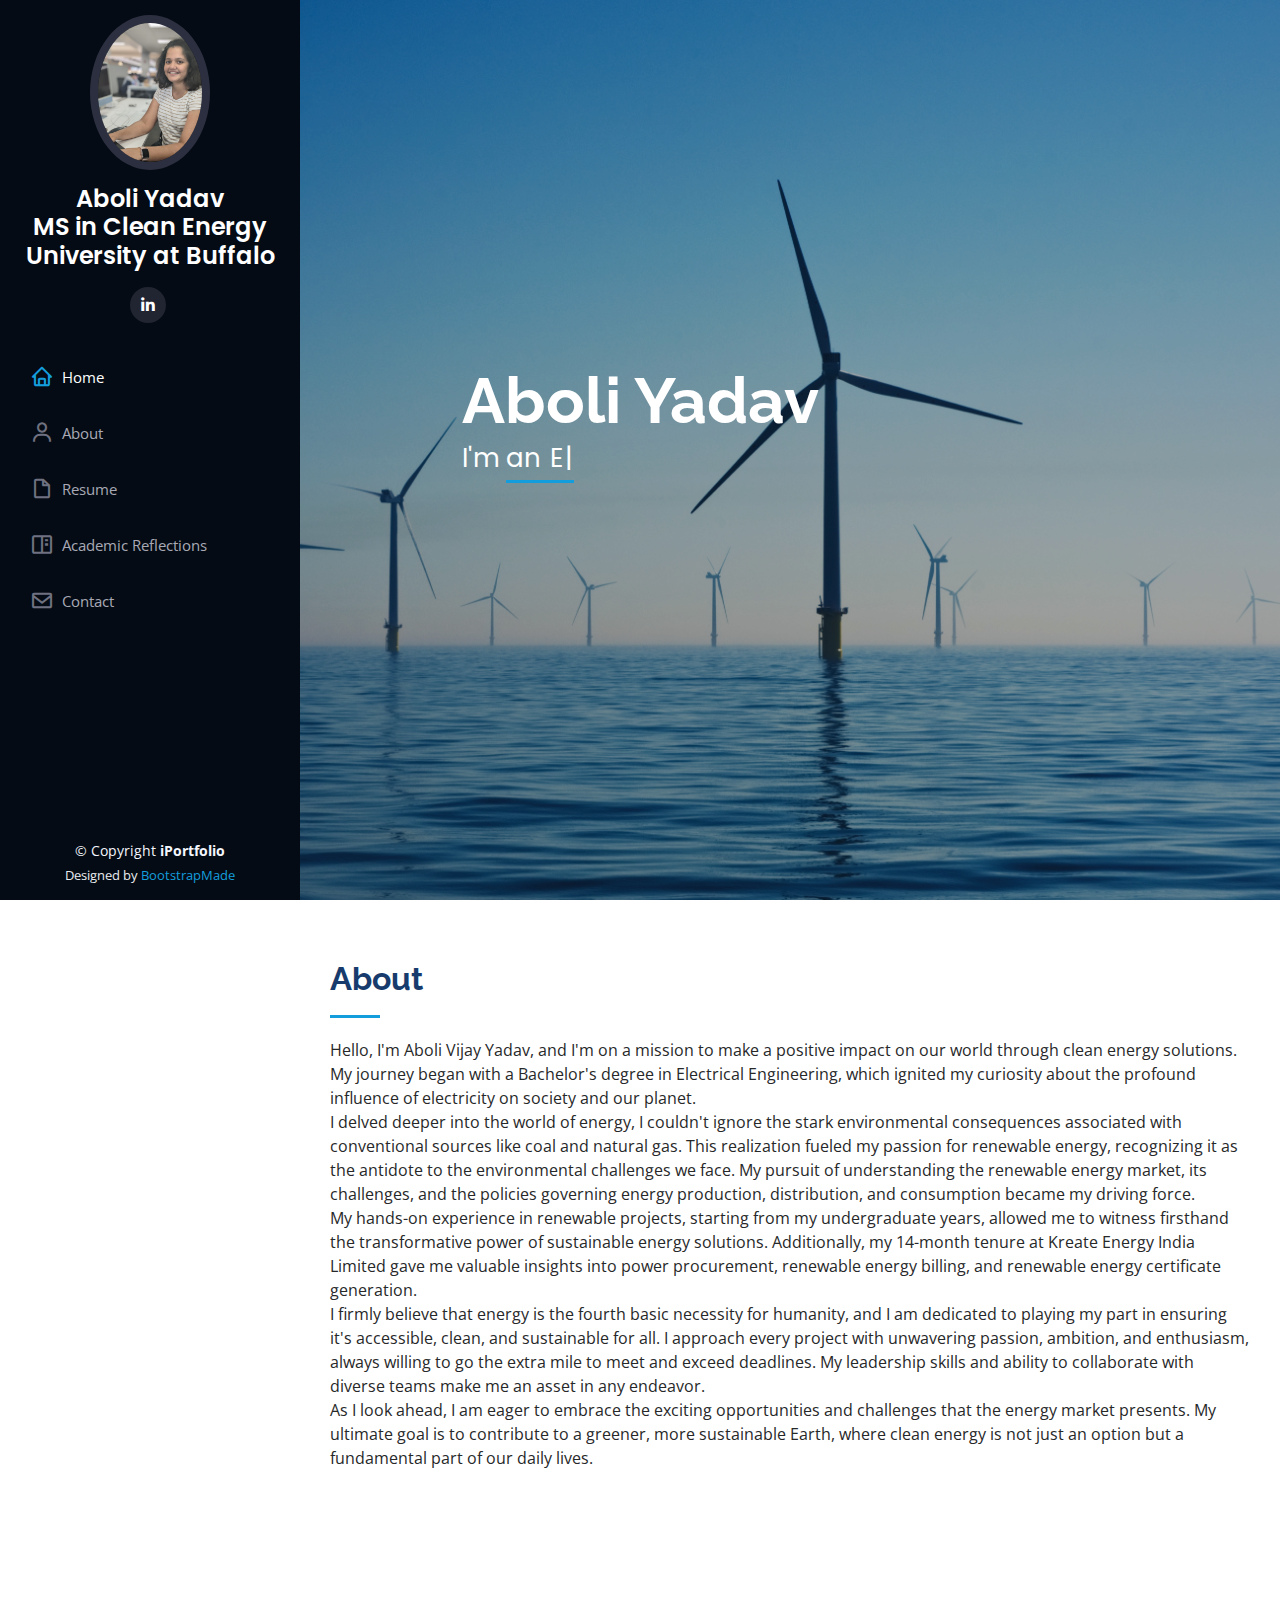
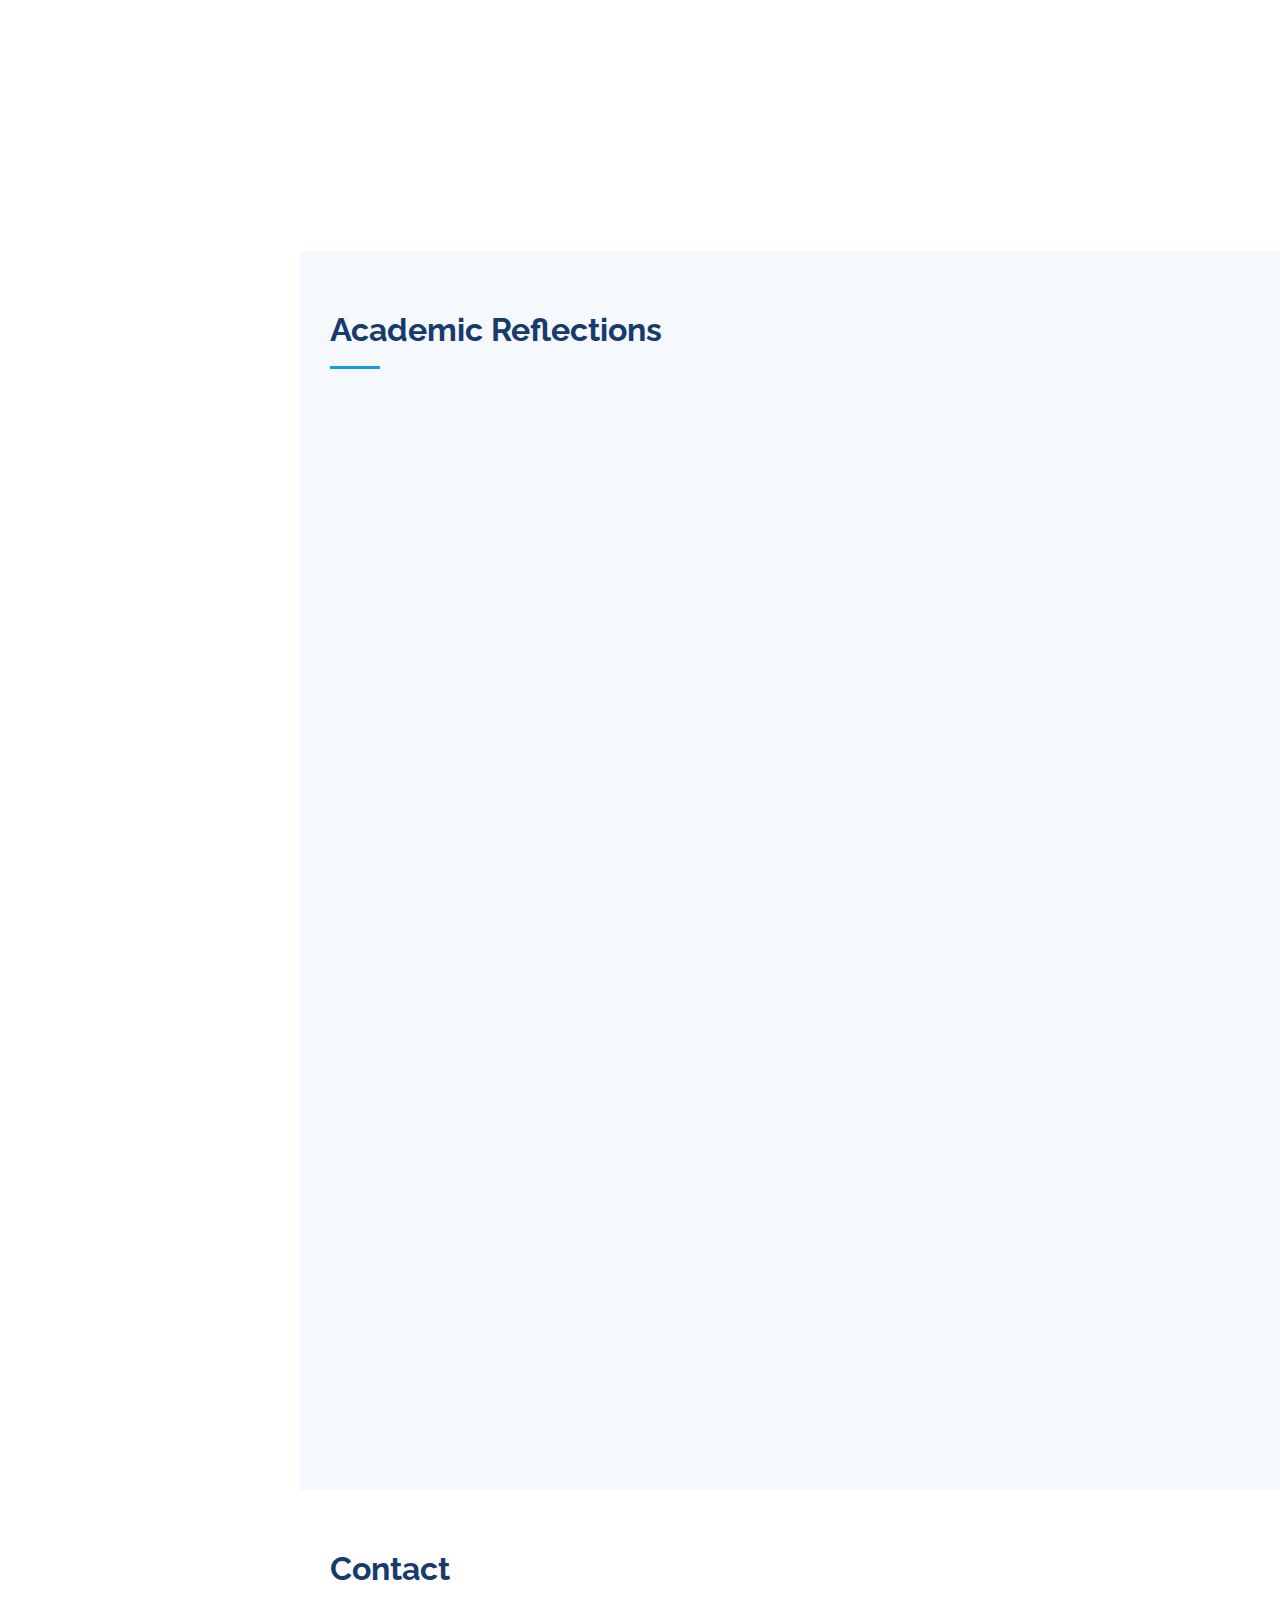
==== index.html @ 2132aa12 "Update index.html" ====
<!DOCTYPE html>
<html lang="en">

<head>
  <meta charset="utf-8">
  <meta content="width=device-width, initial-scale=1.0" name="viewport">

  <title>Aboli Yadav</title>
  <meta content="" name="description">
  <meta content="" name="keywords">

  <!-- Favicons -->
  <link href="assets/img/favicon.png" rel="icon">
  <link href="assets/img/apple-touch-icon.png" rel="apple-touch-icon">

  <!-- Google Fonts -->
  <link href="https://fonts.googleapis.com/css?family=Open+Sans:300,300i,400,400i,600,600i,700,700i|Raleway:300,300i,400,400i,500,500i,600,600i,700,700i|Poppins:300,300i,400,400i,500,500i,600,600i,700,700i" rel="stylesheet">

  <!-- Vendor CSS Files -->
  <link href="assets/vendor/aos/aos.css" rel="stylesheet">
  <link href="assets/vendor/bootstrap/css/bootstrap.min.css" rel="stylesheet">
  <link href="assets/vendor/bootstrap-icons/bootstrap-icons.css" rel="stylesheet">
  <link href="assets/vendor/boxicons/css/boxicons.min.css" rel="stylesheet">
  <link href="assets/vendor/glightbox/css/glightbox.min.css" rel="stylesheet">
  <link href="assets/vendor/swiper/swiper-bundle.min.css" rel="stylesheet">

  <!-- Template Main CSS File -->
  <link href="assets/css/style.css" rel="stylesheet">

  <!-- =======================================================
  * Template Name: iPortfolio
  * Updated: Sep 18 2023 with Bootstrap v5.3.2
  * Template URL: https://bootstrapmade.com/iportfolio-bootstrap-portfolio-websites-template/
  * Author: BootstrapMade.com
  * License: https://bootstrapmade.com/license/
  ======================================================== -->
</head>

<body>

  <!-- ======= Mobile nav toggle button ======= -->
  <i class="bi bi-list mobile-nav-toggle d-xl-none"></i>

  <!-- ======= Header ======= -->
  <header id="header">
    <div class="d-flex flex-column">

      <div class="profile">
        <img src="assets/img/Aboli_Yadav.jpg" alt="" class="img-fluid rounded-circle">
        <h1 class="text-light"><a href="index.html">Aboli Yadav        
          <br> MS in Clean Energy
          <br> University at Buffalo</a></h1>
        <div class="social-links mt-3 text-center">
          <a href="https://www.linkedin.com/in/aboli-yadav" class="linkedin"><i class="bx bxl-linkedin"></i></a>
        </div>
      </div>

      <nav id="navbar" class="nav-menu navbar">
        <ul>
          <li><a href="#hero" class="nav-link scrollto active"><i class="bx bx-home"></i> <span>Home</span></a></li>
          <li><a href="#about" class="nav-link scrollto"><i class="bx bx-user"></i> <span>About</span></a></li>
          <li><a href="#resume" class="nav-link scrollto"><i class="bx bx-file-blank"></i> <span>Resume</span></a></li>
          <li><a href="#portfolio" class="nav-link scrollto"><i class="bx bx-book-content"></i> <span>Academic Reflections</span></a></li>
         <!-- <li><a href="#services" class="nav-link scrollto"><i class="bx bx-server"></i> <span>Integrated Learning</span></a></li>-->
          <li><a href="#contact" class="nav-link scrollto"><i class="bx bx-envelope"></i> <span>Contact</span></a></li>
        </ul>
      </nav><!-- .nav-menu -->
    </div>
  </header><!-- End Header -->

  <!-- ======= Hero Section ======= -->
  <section id="hero" class="d-flex flex-column justify-content-center align-items-center">
    <div class="hero-container" data-aos="fade-in">
      <h1>Aboli Yadav</h1>
      <p>I'm <span class="typed" data-typed-items="an Engineer, a Researcher"></span></p>
    </div>
  </section><!-- End Hero -->

  <main id="main">

    <!-- ======= About Section ======= -->
    <section id="about" class="about">
      <div class="container">

        <div class="section-title">
          <h2>About</h2>
          <p>Hello, I'm Aboli Vijay Yadav, and I'm on a mission to make a positive impact on our world through clean energy solutions. My journey began with a Bachelor's degree in Electrical Engineering, which ignited my curiosity about the profound influence of electricity on society and our planet.
            <br> I delved deeper into the world of energy, I couldn't ignore the stark environmental consequences associated with conventional sources like coal and natural gas. This realization fueled my passion for renewable energy, recognizing it as the antidote to the environmental challenges we face. My pursuit of understanding the renewable energy market, its challenges, and the policies governing energy production, distribution, and consumption became my driving force.
            <br>My hands-on experience in renewable projects, starting from my undergraduate years, allowed me to witness firsthand the transformative power of sustainable energy solutions. Additionally, my 14-month tenure at Kreate Energy India Limited gave me valuable insights into power procurement, renewable energy billing, and renewable energy certificate generation.
            <br>I firmly believe that energy is the fourth basic necessity for humanity, and I am dedicated to playing my part in ensuring it's accessible, clean, and sustainable for all. I approach every project with unwavering passion, ambition, and enthusiasm, always willing to go the extra mile to meet and exceed deadlines. My leadership skills and ability to collaborate with diverse teams make me an asset in any endeavor.
            <br>As I look ahead, I am eager to embrace the exciting opportunities and challenges that the energy market presents. My ultimate goal is to contribute to a greener, more sustainable Earth, where clean energy is not just an option but a fundamental part of our daily lives.</p>
        </div>

        <div class="row">
          <div class="col-lg-4" data-aos="fade-right">
            <img src="assets/img/Aboli_Yadav.jpg" class="img-fluid" alt="">
          </div>
          <div class="col-lg-8 pt-4 pt-lg-0 content" data-aos="fade-left">
            <h3>Graduate Student at UB</h3>
            <p class="fst-italic">
            </p>
            <div class="row">
              <div class="col-lg-6">
                <ul>
                  <li><i class="bi bi-chevron-right"></i> <strong>Linkedin:</strong> <span>https://www.linkedin.com/in/aboli-yadav</span></li>
                  <li><i class="bi bi-chevron-right"></i> <strong>Phone:</strong> <span>716 256 7311</span></li>
                  <li><i class="bi bi-chevron-right"></i> <strong>City:</strong> <span>Buffalo, NY, USA</span></li>
                </ul>
              </div>
              <div class="col-lg-6">
                <ul>
                  <li><i class="bi bi-chevron-right"></i> <strong>Degree:</strong> <span>MS in Eng. Sci.: Clean Energy</span></li>
                  <li><i class="bi bi-chevron-right"></i> <strong>Email:</strong> <span>abolivyadav@gmail.com</span></li>
                  <li><i class="bi bi-chevron-right"></i> <strong>Work Eligibility:</strong> <span>Available</span></li>
                </ul>
              </div>
            </div>
          </div>
        </div>
      </div>
    </section><!-- End About Section -->

    <!-- ======= Facts Section ======= 
    <section id="facts" class="facts">
      <div class="container">

        <div class="section-title">
          <h2>Facts</h2>
          <p>Magnam dolores commodi suscipit. Necessitatibus eius consequatur ex aliquid fuga eum quidem. Sit sint consectetur velit. Quisquam quos quisquam cupiditate. Et nemo qui impedit suscipit alias ea. Quia fugiat sit in iste officiis commodi quidem hic quas.</p>
        </div>

        <div class="row no-gutters">

          <div class="col-lg-3 col-md-6 d-md-flex align-items-md-stretch" data-aos="fade-up">
            <div class="count-box">
              <i class="bi bi-emoji-smile"></i>
              <span data-purecounter-start="0" data-purecounter-end="232" data-purecounter-duration="1" class="purecounter"></span>
              <p><strong>Happy Clients</strong> consequuntur quae</p>
            </div>
          </div>

          <div class="col-lg-3 col-md-6 d-md-flex align-items-md-stretch" data-aos="fade-up" data-aos-delay="100">
            <div class="count-box">
              <i class="bi bi-journal-richtext"></i>
              <span data-purecounter-start="0" data-purecounter-end="521" data-purecounter-duration="1" class="purecounter"></span>
              <p><strong>Projects</strong> adipisci atque cum quia aut</p>
            </div>
          </div>

          <div class="col-lg-3 col-md-6 d-md-flex align-items-md-stretch" data-aos="fade-up" data-aos-delay="200">
            <div class="count-box">
              <i class="bi bi-headset"></i>
              <span data-purecounter-start="0" data-purecounter-end="1453" data-purecounter-duration="1" class="purecounter"></span>
              <p><strong>Hours Of Support</strong> aut commodi quaerat</p>
            </div>
          </div>

          <div class="col-lg-3 col-md-6 d-md-flex align-items-md-stretch" data-aos="fade-up" data-aos-delay="300">
            <div class="count-box">
              <i class="bi bi-people"></i>
              <span data-purecounter-start="0" data-purecounter-end="32" data-purecounter-duration="1" class="purecounter"></span>
              <p><strong>Hard Workers</strong> rerum asperiores dolor</p>
            </div>
          </div>

        </div>

      </div>
    </section>End Facts Section -->

    <!-- ======= Skills Section ======= 
    <section id="skills" class="skills section-bg">
      <div class="container">

        <div class="section-title">
          <h2>Skills</h2>
          <p>Magnam dolores commodi suscipit. Necessitatibus eius consequatur ex aliquid fuga eum quidem. Sit sint consectetur velit. Quisquam quos quisquam cupiditate. Et nemo qui impedit suscipit alias ea. Quia fugiat sit in iste officiis commodi quidem hic quas.</p>
        </div>

        <div class="row skills-content">

          <div class="col-lg-6" data-aos="fade-up">

            <div class="progress">
              <span class="skill">HTML <i class="val">100%</i></span>
              <div class="progress-bar-wrap">
                <div class="progress-bar" role="progressbar" aria-valuenow="100" aria-valuemin="0" aria-valuemax="100"></div>
              </div>
            </div>

            <div class="progress">
              <span class="skill">CSS <i class="val">90%</i></span>
              <div class="progress-bar-wrap">
                <div class="progress-bar" role="progressbar" aria-valuenow="90" aria-valuemin="0" aria-valuemax="100"></div>
              </div>
            </div>

            <div class="progress">
              <span class="skill">JavaScript <i class="val">75%</i></span>
              <div class="progress-bar-wrap">
                <div class="progress-bar" role="progressbar" aria-valuenow="75" aria-valuemin="0" aria-valuemax="100"></div>
              </div>
            </div>

          </div>

          <div class="col-lg-6" data-aos="fade-up" data-aos-delay="100">

            <div class="progress">
              <span class="skill">PHP <i class="val">80%</i></span>
              <div class="progress-bar-wrap">
                <div class="progress-bar" role="progressbar" aria-valuenow="80" aria-valuemin="0" aria-valuemax="100"></div>
              </div>
            </div>

            <div class="progress">
              <span class="skill">WordPress/CMS <i class="val">90%</i></span>
              <div class="progress-bar-wrap">
                <div class="progress-bar" role="progressbar" aria-valuenow="90" aria-valuemin="0" aria-valuemax="100"></div>
              </div>
            </div>

            <div class="progress">
              <span class="skill">Photoshop <i class="val">55%</i></span>
              <div class="progress-bar-wrap">
                <div class="progress-bar" role="progressbar" aria-valuenow="55" aria-valuemin="0" aria-valuemax="100"></div>
              </div>
            </div>

          </div>

        </div>

      </div>
    </section> End Skills Section -->

    <!-- ======= Resume Section ======= -->
    <section id="resume" class="resume">
      <div class="container">

        <div class="section-title">
          <h2>Resume</h2>
        </div>

        <div class="row">
          <div class="col-lg-6" data-aos="fade-up">
            <h3 class="resume-title">Summary</h3>
            <div class="resume-item pb-0">
              <h4>Aboli Yadav</h4>
              <p><em>An accomplished professional dedicated to pioneering positive change through clean energy solutions.  Enriched by a tenure at Kreate Energy India Limited with expertise in power procurement, renewable energy billing, and RECs.Motivated to thrive in an environment that prioritizes excellence and provides avenues for professional advancement and enhancement. </em></p>
              <ul>
                <li>165 Niagara Falls Blvd, Buffalo, NY, 14426</li>
                <li>(716) 256-7311</li>
                <li>abolivyadav@gmail.com</li>
              </ul>
            </div>

            <h3 class="resume-title">Education</h3>
            <div class="resume-item">
              <h4>MS IN ENG. SCI. FOCUS ON CLEAN ENERGY</I></h4>
              <h5>2022 - 2023</h5>
              <p><em>University at Buffalo, State University of New York, NY</em></p>
              <p>Coursework:- Power System Engineering, Power Electronics, Industrial Control System, Renewable &amp; Distributed Generation &amp; Storage, Wind Energy Conversion, Energy Storage, Ctrl &amp; Application of Power Electronics.</p>
            </div>
            <div class="resume-item">
              <h4>BACHELOR OF TECHNOLOGY, ELECTRICAL ENGINEERING</h4>
              <h5>2017 - 2021</h5>
              <p><em>Dr. Babasaheb Ambedkar Technological University, Raigad, India</em></p>
              <p>Coursework:- Power Systems Operation &amp; Control, High Voltage Engineering, ELectrical Drives, Special Purpose Electric Machines, Switch Gear &amp; Protection, Industrial Automation &amp; Control, Electrical Machine Design, Power Plant Engineering.</p>
            </div>
          </div>
          <div class="col-lg-6" data-aos="fade-up" data-aos-delay="100">
            <h3 class="resume-title">Professional Experience</h3>
            <div class="resume-item">
              <h4>GRADUATE ENGINEER TRAINEE</h4>
              <h5>2021 - 2022</h5>
              <p><em>Kreate Energy India Pvt. Ltd. | Mumbai, India </em></p>
              <ul>
                <li>Processed monthly utility bills achieving 40% savings at least, generated RE Billing at month ends through bill simulations, developed saving sheets & landed cost sheets based on prospective savings.</li>
                <li>Deployed unique & one-stop solution for consumers inclusive of power transactions in partial Open Access, Bilateral mode, third-party power sourcing, Captive Power for 50+ industries as obliged by preparing PPA & LOI.</li>
                <li>Assisted in facilitating the trading of over 200MU's of power for short-term contracts through the intra-day scope and also in the placement of bids on IGX for Gas trading under the fortnight trading scope.</li>
                <li>Collaborated with liaison team, generator team & control team for timely applications tabulated 20 per month, achieving an accurate power schedule.</li>
              </ul>
            </div>
            <div class="resume-item">
              <h4>Trainee</h4>
              <h5>2019 - 2019</h5>
              <p><em>Brihanmumbai Electricity Supply & Transport (BEST) | India.</em></p>
              <ul>
                <li>Followed time tested procedures & arrangements for all types of breakdowns, assuring restored power immediately through recovered controls on SCADA System.</li>
                <li>Recognized needs of operation & maintenance in Mains department, system control, receiving substation, testing & repairs sections to eventually work towards a low-cost system.</li>
              </ul>
            </div>
            <div class="resume-item">
              <h4>Trainee</h4>
              <h5>2018 - 2019</h5>
              <p><em>Maharashtra State Electricity Distribution Company Ltd (MSEDCL) | India</em></p>
              <ul>
                <li>Observed & analyzed different electrical components at world’s 2nd largest electricity distribution utility.</li>
                <li>Recommended & implemented solutions for reliable power supply with reduced power interruptions through probable fault corrections.</li>
              </ul>
            </div>
          </div>
        </div>

      </div>
    </section><!-- End Resume Section -->

    <!-- ======= Portfolio Section ======= -->
    <section id="portfolio" class="portfolio section-bg">
      <div class="container">

        <div class="section-title">
          <h2>Academic Reflections</h2>
          <!--
          <p>Magnam dolores commodi suscipit. Necessitatibus eius consequatur ex aliquid fuga eum quidem. Sit sint consectetur velit. Quisquam quos quisquam cupiditate. Et nemo qui impedit suscipit alias ea. Quia fugiat sit in iste officiis commodi quidem hic quas.</p>-->
        </div>

        <div class="row" data-aos="fade-up">
          <div class="col-lg-12 d-flex justify-content-center">
            <ul id="portfolio-flters">
              <li data-filter="*" class="filter-active">All</li>
              <li data-filter=".filter-app">MAE 510 Wind Energy Conversion</li>
              <li data-filter=".filter-card">EE 570 Renewable Distributed Generation & Storage</li>
              <li data-filter=".filter-app">EE 559 Control and Applications of Power Electronics</li>
              <li data-filter=".filter-web">EE 582 Energy Storage</li>
            </ul>
          </div>
        </div>

        <div class="row portfolio-container" data-aos="fade-up" data-aos-delay="100">

          <div class="col-lg-4 col-md-6 portfolio-item filter-app">
            <div class="portfolio-wrap">
              <img src="assets/img/portfolio/portfolio-1.jpg" class="img-fluid" alt="">
              <div class="portfolio-links">
                <a href="assets/img/portfolio/portfolio-1.jpg" data-gallery="portfolioGallery" class="portfolio-lightbox"><i class="bx bx-plus"></i></a>
                <a href="portfolio-details-MAE510.html" title="More Details"><i class="bx bx-link"></i></a>
              </div>
            </div>
          </div>

          <div class="col-lg-4 col-md-6 portfolio-item filter-app">
            <div class="portfolio-wrap">
              <img src="assets/img/portfolio/portfolio-3.jpg" class="img-fluid" alt="">
              <div class="portfolio-links">
                <a href="assets/img/portfolio/portfolio-3.jpg" data-gallery="portfolioGallery" class="portfolio-lightbox"><i class="bx bx-plus"></i></a>
                <a href="portfolio-details-MAE510.html" title="More Details"><i class="bx bx-link"></i></a>
              </div>
            </div>
          </div>
          
          <div class="col-lg-4 col-md-6 portfolio-item filter-app">
            <div class="portfolio-wrap">
              <img src="assets/img/portfolio/portfolio-6.jpg" class="img-fluid" alt="">
              <div class="portfolio-links">
                <a href="assets/img/portfolio/portfolio-6.jpg" data-gallery="portfolioGallery" class="portfolio-lightbox"><i class="bx bx-plus"></i></a>
                <a href="portfolio-details-MAE510.html" title="More Details"><i class="bx bx-link"></i></a>
              </div>
            </div>
          </div>

          <div class="col-lg-4 col-md-6 portfolio-item filter-card">
            <div class="portfolio-wrap">
              <img src="assets/img/portfolio/portfolio-4.jpg" class="img-fluid" alt="">
              <div class="portfolio-links">
                <a href="assets/img/portfolio/portfolio-4.jpg" data-gallery="portfolioGallery" class="portfolio-lightbox"><i class="bx bx-plus"></i></a>
                <a href="portfolio-details-EE570.html" title="More Details"><i class="bx bx-link"></i></a>
              </div>
            </div>
          </div>
           
          <div class="col-lg-4 col-md-6 portfolio-item filter-card">
            <div class="portfolio-wrap">
              <img src="assets/img/portfolio/portfolio-7.jpg" class="img-fluid" alt="">
              <div class="portfolio-links">
                <a href="assets/img/portfolio/portfolio-7.jpg" data-gallery="portfolioGallery" class="portfolio-lightbox"><i class="bx bx-plus"></i></a>
                <a href="portfolio-details-EE570.html" title="More Details"><i class="bx bx-link"></i></a>
              </div>
            </div>
          </div>

          <div class="col-lg-4 col-md-6 portfolio-item filter-card">
            <div class="portfolio-wrap">
              <img src="assets/img/portfolio/portfolio-8.jpg" class="img-fluid" alt="">
              <div class="portfolio-links">
                <a href="assets/img/portfolio/portfolio-8.jpg" data-gallery="portfolioGallery" class="portfolio-lightbox"><i class="bx bx-plus"></i></a>
                <a href="portfolio-details-EE570.html" title="More Details"><i class="bx bx-link"></i></a>
              </div>
            </div>
          </div>

          <div class="col-lg-4 col-md-6 portfolio-item filter-app">
            <div class="portfolio-wrap">
              <img src="assets/img/portfolio/portfolio-2.jpg" class="img-fluid" alt="">
              <div class="portfolio-links">
                <a href="assets/img/portfolio/portfolio-2.jpg" data-gallery="portfolioGallery" class="portfolio-lightbox"><i class="bx bx-plus"></i></a>
                <a href="portfolio-details-EE559.html" title="More Details"><i class="bx bx-link"></i></a>
              </div>
            </div>
          </div>

          <div class="col-lg-4 col-md-6 portfolio-item filter-app">
            <div class="portfolio-wrap">
              <img src="assets/img/portfolio/portfolio-5.jpg" class="img-fluid" alt="">
              <div class="portfolio-links">
                <a href="assets/img/portfolio/portfolio-5.jpg" data-gallery="portfolioGallery" class="portfolio-lightbox"><i class="bx bx-plus"></i></a>
                <a href="portfolio-details-EE559.html" title="More Details"><i class="bx bx-link"></i></a>
              </div>
            </div>
          </div>

          <div class="col-lg-4 col-md-6 portfolio-item filter-app">
            <div class="portfolio-wrap">
              <img src="assets/img/portfolio/portfolio-9.jpg" class="img-fluid" alt="">
              <div class="portfolio-links">
                <a href="assets/img/portfolio/portfolio-9.jpg" data-gallery="portfolioGallery" class="portfolio-lightbox"><i class="bx bx-plus"></i></a>
                <a href="portfolio-details-EE559.html" title="More Details"><i class="bx bx-link"></i></a>
              </div>
            </div>
          </div>
          <div class="col-lg-4 col-md-6 portfolio-item filter-web">
            <div class="portfolio-wrap">
              <img src="assets/img/portfolio/portfolio-2.jpg" class="img-fluid" alt="">
              <div class="portfolio-links">
                <a href="assets/img/portfolio/portfolio-2.jpg" data-gallery="portfolioGallery" class="portfolio-lightbox"><i class="bx bx-plus"></i></a>
                <a href="portfolio-details-EE541.html" title="More Details"><i class="bx bx-link"></i></a>
              </div>
            </div>
          </div>

          <div class="col-lg-4 col-md-6 portfolio-item filter-web">
            <div class="portfolio-wrap">
              <img src="assets/img/portfolio/portfolio-5.jpg" class="img-fluid" alt="">
              <div class="portfolio-links">
                <a href="assets/img/portfolio/portfolio-5.jpg" data-gallery="portfolioGallery" class="portfolio-lightbox"><i class="bx bx-plus"></i></a>
                <a href="portfolio-details-EE541.html" title="More Details"><i class="bx bx-link"></i></a>
              </div>
            </div>
          </div>

          <div class="col-lg-4 col-md-6 portfolio-item filter-web">
            <div class="portfolio-wrap">
              <img src="assets/img/portfolio/portfolio-9.jpg" class="img-fluid" alt="">
              <div class="portfolio-links">
                <a href="assets/img/portfolio/portfolio-9.jpg" data-gallery="portfolioGallery" class="portfolio-lightbox"><i class="bx bx-plus"></i></a>
                <a href="portfolio-details-EE541.html" title="More Details"><i class="bx bx-link"></i></a>
              </div>
            </div>
          </div>
        </div>

      </div>
    </section><!-- End Portfolio Section -->

    <!-- ======= Services Section ======= 
    <section id="services" class="services">
      <div class="container">

        <div class="section-title">
          <h2>Services</h2>
          <p>Magnam dolores commodi suscipit. Necessitatibus eius consequatur ex aliquid fuga eum quidem. Sit sint consectetur velit. Quisquam quos quisquam cupiditate. Et nemo qui impedit suscipit alias ea. Quia fugiat sit in iste officiis commodi quidem hic quas.</p>
        </div>

        <div class="row">
          <div class="col-lg-4 col-md-6 icon-box" data-aos="fade-up">
            <div class="icon"><i class="bi bi-briefcase"></i></div>
            <h4 class="title"><a href="">Lorem Ipsum</a></h4>
            <p class="description">Voluptatum deleniti atque corrupti quos dolores et quas molestias excepturi sint occaecati cupiditate non provident</p>
          </div>
          <div class="col-lg-4 col-md-6 icon-box" data-aos="fade-up" data-aos-delay="100">
            <div class="icon"><i class="bi bi-card-checklist"></i></div>
            <h4 class="title"><a href="">Dolor Sitema</a></h4>
            <p class="description">Minim veniam, quis nostrud exercitation ullamco laboris nisi ut aliquip ex ea commodo consequat tarad limino ata</p>
          </div>
          <div class="col-lg-4 col-md-6 icon-box" data-aos="fade-up" data-aos-delay="200">
            <div class="icon"><i class="bi bi-bar-chart"></i></div>
            <h4 class="title"><a href="">Sed ut perspiciatis</a></h4>
            <p class="description">Duis aute irure dolor in reprehenderit in voluptate velit esse cillum dolore eu fugiat nulla pariatur</p>
          </div>
          <div class="col-lg-4 col-md-6 icon-box" data-aos="fade-up" data-aos-delay="300">
            <div class="icon"><i class="bi bi-binoculars"></i></div>
            <h4 class="title"><a href="">Magni Dolores</a></h4>
            <p class="description">Excepteur sint occaecat cupidatat non proident, sunt in culpa qui officia deserunt mollit anim id est laborum</p>
          </div>
          <div class="col-lg-4 col-md-6 icon-box" data-aos="fade-up" data-aos-delay="400">
            <div class="icon"><i class="bi bi-brightness-high"></i></div>
            <h4 class="title"><a href="">Nemo Enim</a></h4>
            <p class="description">At vero eos et accusamus et iusto odio dignissimos ducimus qui blanditiis praesentium voluptatum deleniti atque</p>
          </div>
          <div class="col-lg-4 col-md-6 icon-box" data-aos="fade-up" data-aos-delay="500">
            <div class="icon"><i class="bi bi-calendar4-week"></i></div>
            <h4 class="title"><a href="">Eiusmod Tempor</a></h4>
            <p class="description">Et harum quidem rerum facilis est et expedita distinctio. Nam libero tempore, cum soluta nobis est eligendi</p>
          </div>
        </div>

      </div>
    </section> End Services Section -->
    <!-- ======= Testimonials Section ======= 
    <section id="testimonials" class="testimonials section-bg">
      <div class="container">

        <div class="section-title">
          <h2>Testimonials</h2>
          <p>Magnam dolores commodi suscipit. Necessitatibus eius consequatur ex aliquid fuga eum quidem. Sit sint consectetur velit. Quisquam quos quisquam cupiditate. Et nemo qui impedit suscipit alias ea. Quia fugiat sit in iste officiis commodi quidem hic quas.</p>
        </div>

        <div class="testimonials-slider swiper" data-aos="fade-up" data-aos-delay="100">
          <div class="swiper-wrapper">

            <div class="swiper-slide">
              <div class="testimonial-item" data-aos="fade-up">
                <p>
                  <i class="bx bxs-quote-alt-left quote-icon-left"></i>
                  Proin iaculis purus consequat sem cure digni ssim donec porttitora entum suscipit rhoncus. Accusantium quam, ultricies eget id, aliquam eget nibh et. Maecen aliquam, risus at semper.
                  <i class="bx bxs-quote-alt-right quote-icon-right"></i>
                </p>
                <img src="assets/img/testimonials/testimonials-1.jpg" class="testimonial-img" alt="">
                <h3>Saul Goodman</h3>
                <h4>Ceo &amp; Founder</h4>
              </div>
            </div> End testimonial item -->
<!--
            <div class="swiper-slide">
              <div class="testimonial-item" data-aos="fade-up" data-aos-delay="100">
                <p>
                  <i class="bx bxs-quote-alt-left quote-icon-left"></i>
                  Export tempor illum tamen malis malis eram quae irure esse labore quem cillum quid cillum eram malis quorum velit fore eram velit sunt aliqua noster fugiat irure amet legam anim culpa.
                  <i class="bx bxs-quote-alt-right quote-icon-right"></i>
                </p>
                <img src="assets/img/testimonials/testimonials-2.jpg" class="testimonial-img" alt="">
                <h3>Sara Wilsson</h3>
                <h4>Designer</h4>
              </div>
            </div> End testimonial item 

            <div class="swiper-slide">
              <div class="testimonial-item" data-aos="fade-up" data-aos-delay="200">
                <p>
                  <i class="bx bxs-quote-alt-left quote-icon-left"></i>
                  Enim nisi quem export duis labore cillum quae magna enim sint quorum nulla quem veniam duis minim tempor labore quem eram duis noster aute amet eram fore quis sint minim.
                  <i class="bx bxs-quote-alt-right quote-icon-right"></i>
                </p>
                <img src="assets/img/testimonials/testimonials-3.jpg" class="testimonial-img" alt="">
                <h3>Jena Karlis</h3>
                <h4>Store Owner</h4>
              </div>
            </div>End testimonial item 

            <div class="swiper-slide">
              <div class="testimonial-item" data-aos="fade-up" data-aos-delay="300">
                <p>
                  <i class="bx bxs-quote-alt-left quote-icon-left"></i>
                  Fugiat enim eram quae cillum dolore dolor amet nulla culpa multos export minim fugiat minim velit minim dolor enim duis veniam ipsum anim magna sunt elit fore quem dolore labore illum veniam.
                  <i class="bx bxs-quote-alt-right quote-icon-right"></i>
                </p>
                <img src="assets/img/testimonials/testimonials-4.jpg" class="testimonial-img" alt="">
                <h3>Matt Brandon</h3>
                <h4>Freelancer</h4>
              </div>
            </div>End testimonial item

            <div class="swiper-slide">
              <div class="testimonial-item" data-aos="fade-up" data-aos-delay="400">
                <p>
                  <i class="bx bxs-quote-alt-left quote-icon-left"></i>
                  Quis quorum aliqua sint quem legam fore sunt eram irure aliqua veniam tempor noster veniam enim culpa labore duis sunt culpa nulla illum cillum fugiat legam esse veniam culpa fore nisi cillum quid.
                  <i class="bx bxs-quote-alt-right quote-icon-right"></i>
                </p>
                <img src="assets/img/testimonials/testimonials-5.jpg" class="testimonial-img" alt="">
                <h3>John Larson</h3>
                <h4>Entrepreneur</h4>
              </div>
            </div>End testimonial item 

          </div>
          <div class="swiper-pagination"></div>
        </div>

      </div>
    </section> End Testimonials Section -->
  
    <!-- ======= Contact Section ======= -->
    <section id="contact" class="contact">
      <div class="container">

        <div class="section-title">
          <h2>Contact</h2>
        </div>

        <div class="row" data-aos="fade-in">

          <div class="col-lg-5 d-flex align-items-stretch">
            <div class="info">
              <div class="address">
                <i class="bi bi-geo-alt"></i>
                <h4>Location:</h4>
                <p>165 Niagara Falls Blvd, Amherst, NY, 14226</p>
              </div>

              <div class="email">
                <i class="bi bi-envelope"></i>
                <h4>Email:</h4>
                <p>abolivyadav@gmail.com</p>
              </div>

              <div class="phone">
                <i class="bi bi-phone"></i>
                <h4>Call:</h4>
                <p>+1 (716) 256 7311</p>
              </div>

             <!-- <iframe src="https://www.google.com/maps/place/165+Niagara+Falls+Blvd,+Buffalo,+NY+14226/@42.9587059,-78.8235316,17z/data=!3m1!4b1!4m6!3m5!1s0x89d37296e5942a65:0x4ecd40137f9e08d4!8m2!3d42.9587059!4d-78.8235316!16s%2Fg%2F11c1cn3db4?entry=ttu" allowfullscreen></iframe>-->
            </div>

          </div>
<!--
          <div class="col-lg-7 mt-5 mt-lg-0 d-flex align-items-stretch">
            <form action="forms/contact.php" method="post" role="form" class="php-email-form">
              <div class="row">
                <div class="form-group col-md-6">
                  <label for="name">Your Name</label>
                  <input type="text" name="name" class="form-control" id="name" required>
                </div>
                <div class="form-group col-md-6">
                  <label for="name">Your Email</label>
                  <input type="email" class="form-control" name="email" id="email" required>
                </div>
              </div>
              <div class="form-group">
                <label for="name">Subject</label>
                <input type="text" class="form-control" name="subject" id="subject" required>
              </div>
              <div class="form-group">
                <label for="name">Message</label>
                <textarea class="form-control" name="message" rows="10" required></textarea>
              </div>
              <div class="my-3">
                <div class="loading">Loading</div>
                <div class="error-message"></div>
                <div class="sent-message">Your message has been sent. Thank you!</div>
              </div>
              <div class="text-center"><button type="submit">Send Message</button></div>
            </form>
          </div>

        </div>

      </div>
      -->
    </section><!-- End Contact Section -->

  </main><!-- End #main -->

  <!-- ======= Footer ======= -->
  <footer id="footer">
    <div class="container">
      <div class="copyright">
        &copy; Copyright <strong><span>iPortfolio</span></strong>
      </div>
      <div class="credits">
        <!-- All the links in the footer should remain intact. -->
        <!-- You can delete the links only if you purchased the pro version. -->
        <!-- Licensing information: https://bootstrapmade.com/license/ -->
        <!-- Purchase the pro version with working PHP/AJAX contact form: https://bootstrapmade.com/iportfolio-bootstrap-portfolio-websites-template/ -->
        Designed by <a href="https://bootstrapmade.com/">BootstrapMade</a>
      </div>
    </div>
  </footer><!-- End  Footer -->

  <a href="#" class="back-to-top d-flex align-items-center justify-content-center"><i class="bi bi-arrow-up-short"></i></a>

  <!-- Vendor JS Files -->
  <script src="assets/vendor/purecounter/purecounter_vanilla.js"></script>
  <script src="assets/vendor/aos/aos.js"></script>
  <script src="assets/vendor/bootstrap/js/bootstrap.bundle.min.js"></script>
  <script src="assets/vendor/glightbox/js/glightbox.min.js"></script>
  <script src="assets/vendor/isotope-layout/isotope.pkgd.min.js"></script>
  <script src="assets/vendor/swiper/swiper-bundle.min.js"></script>
  <script src="assets/vendor/typed.js/typed.umd.js"></script>
  <script src="assets/vendor/waypoints/noframework.waypoints.js"></script>
  <script src="assets/vendor/php-email-form/validate.js"></script>

  <!-- Template Main JS File -->
  <script src="assets/js/main.js"></script>

</body>

</html>
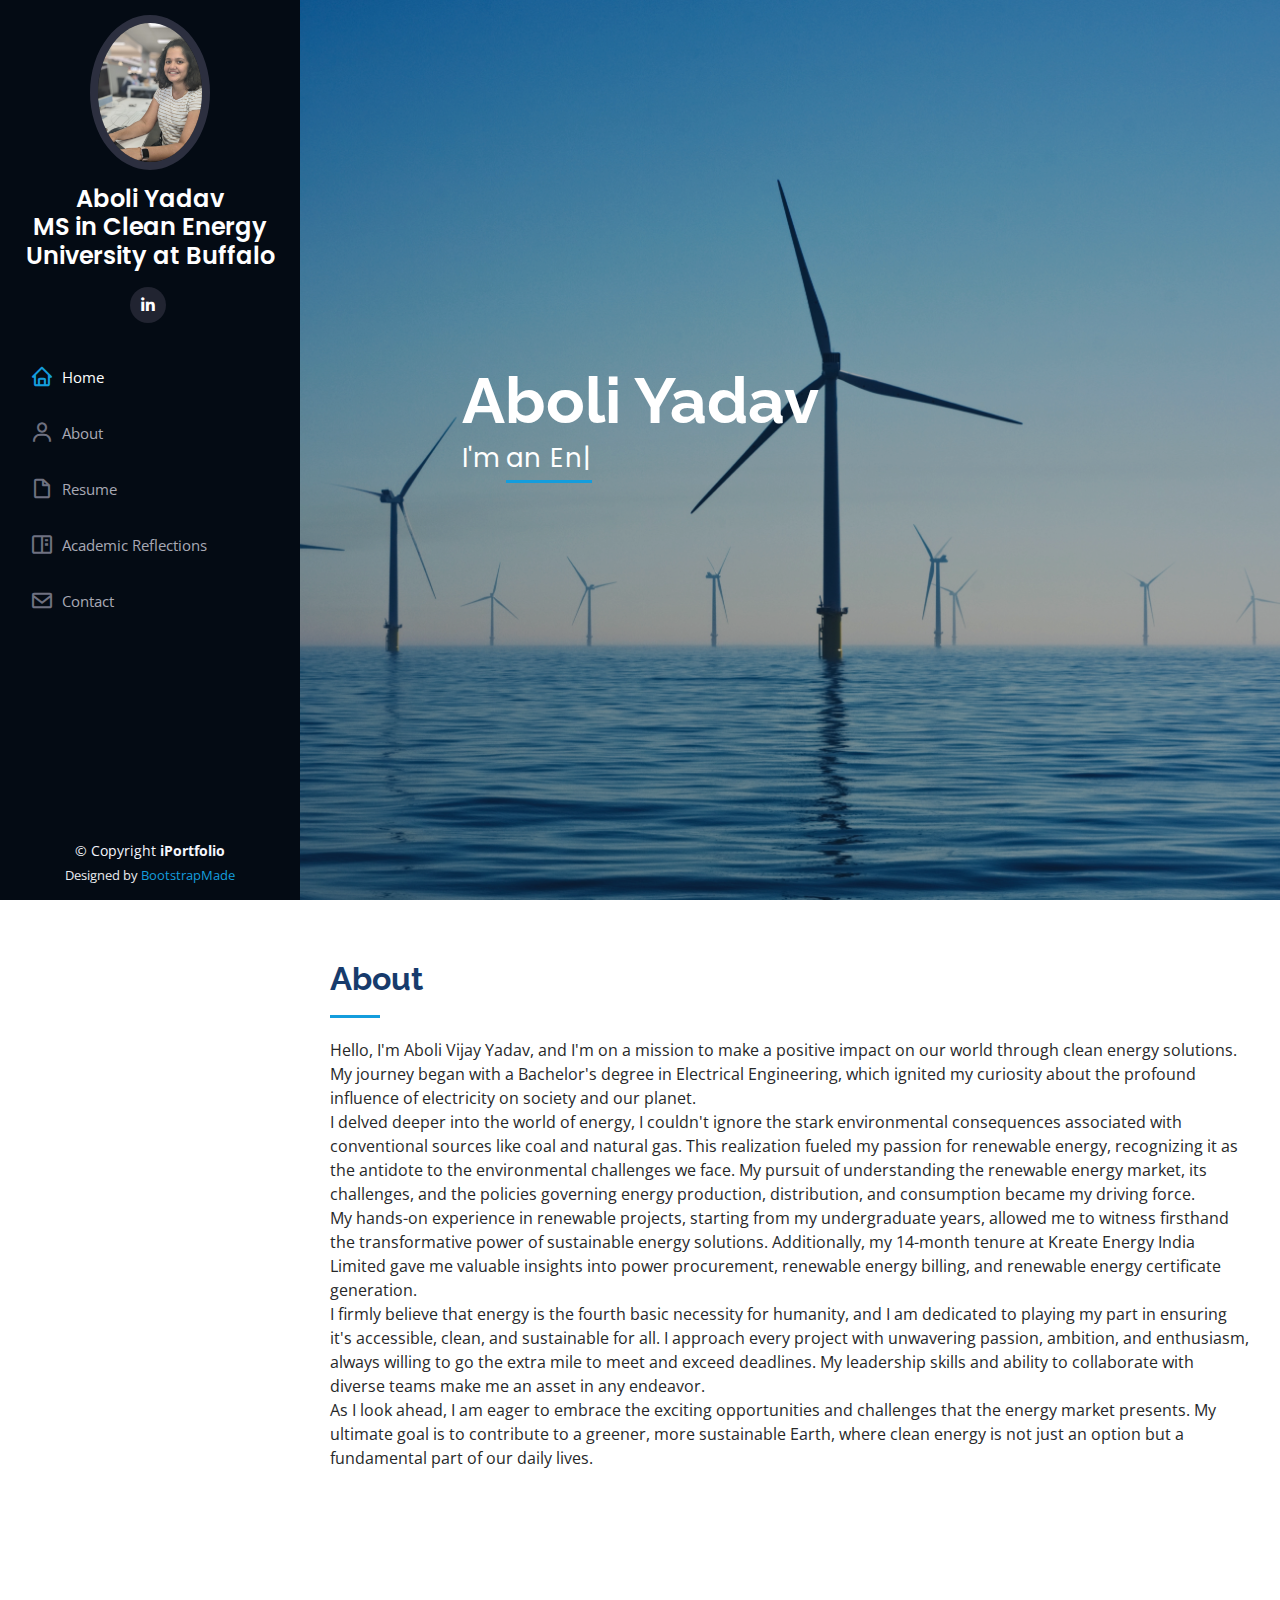
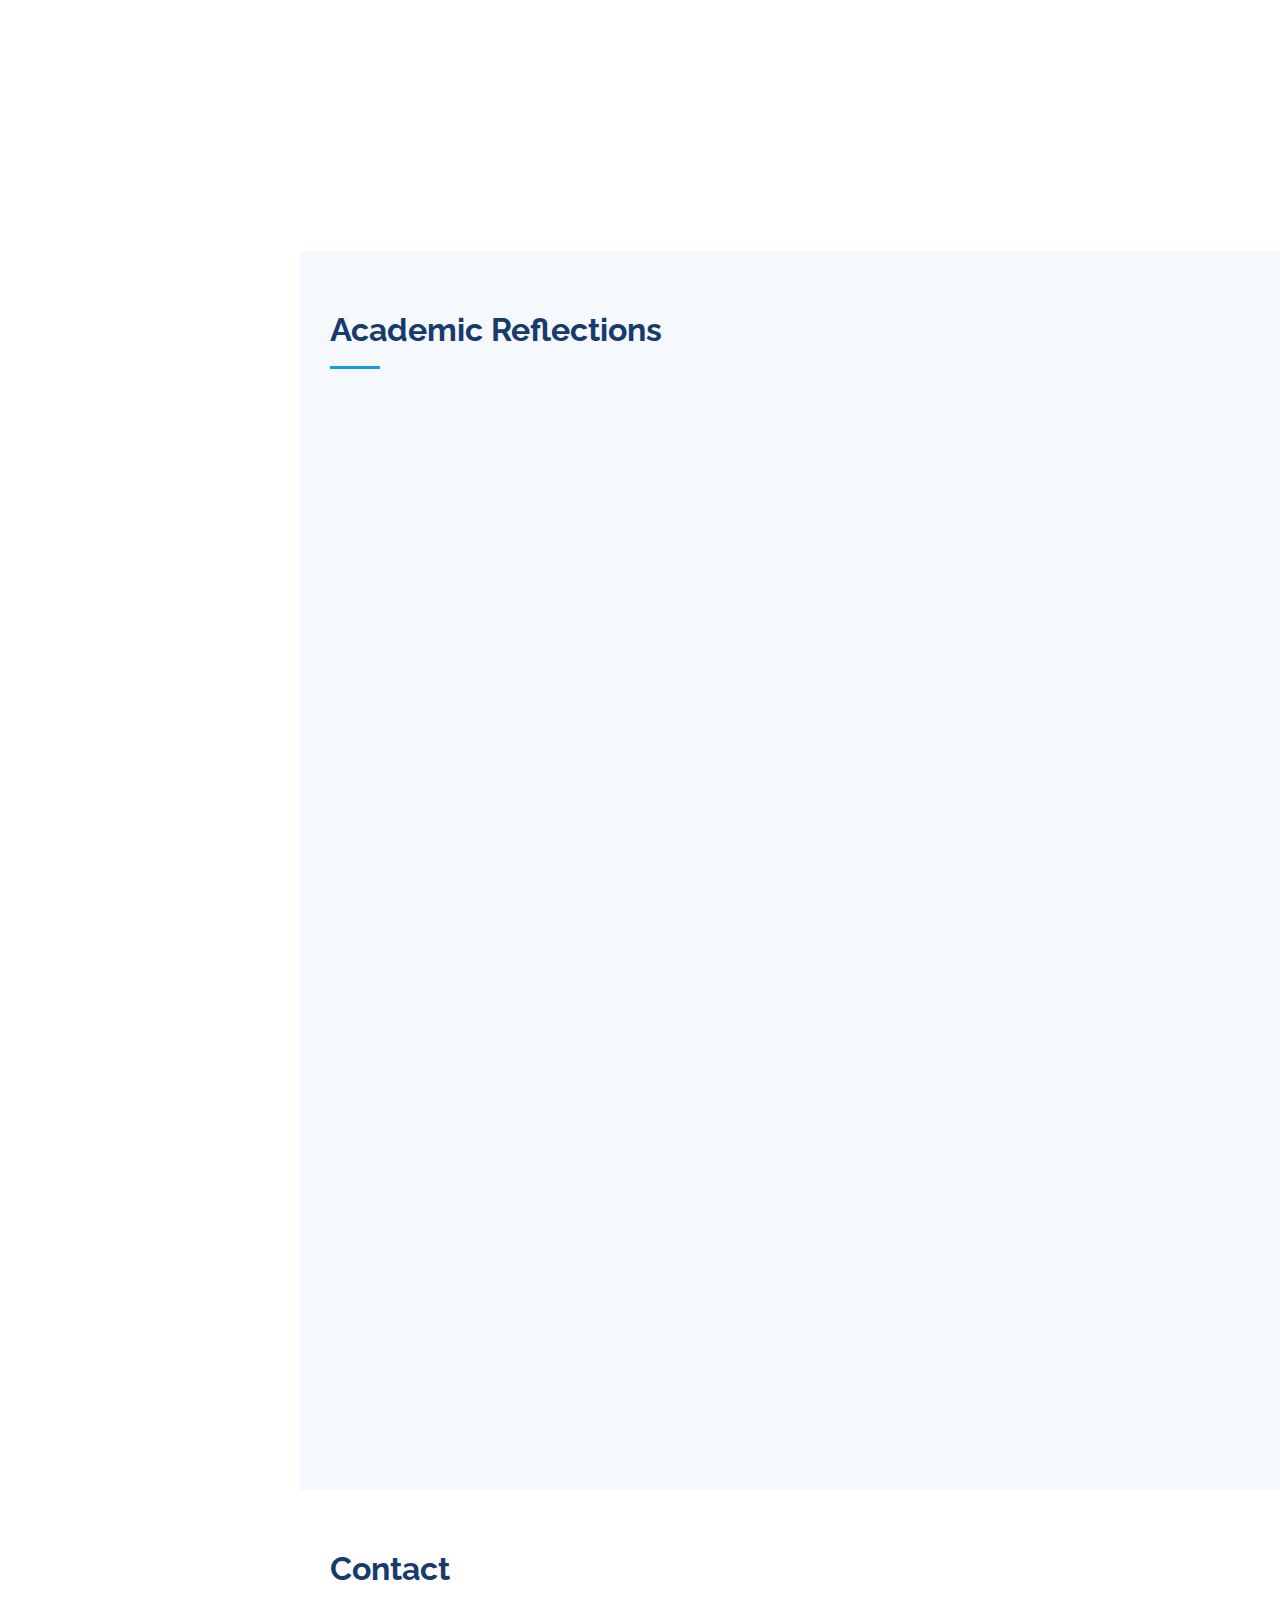
==== commit b2c026ac: "Update index.html" ====
--- a/index.html
+++ b/index.html
@@ -390,7 +390,7 @@
             </div>
           </div>
 
-          <div class="col-lg-4 col-md-6 portfolio-item filter-app">
+          <div class="col-lg-4 col-md-6 portfolio-item filter-web">
             <div class="portfolio-wrap">
               <img src="assets/img/portfolio/portfolio-2.jpg" class="img-fluid" alt="">
               <div class="portfolio-links">
@@ -400,7 +400,7 @@
             </div>
           </div>
 
-          <div class="col-lg-4 col-md-6 portfolio-item filter-app">
+          <div class="col-lg-4 col-md-6 portfolio-item filter-web">
             <div class="portfolio-wrap">
               <img src="assets/img/portfolio/portfolio-5.jpg" class="img-fluid" alt="">
               <div class="portfolio-links">
@@ -410,7 +410,7 @@
             </div>
           </div>
 
-          <div class="col-lg-4 col-md-6 portfolio-item filter-app">
+          <div class="col-lg-4 col-md-6 portfolio-item filter-web">
             <div class="portfolio-wrap">
               <img src="assets/img/portfolio/portfolio-9.jpg" class="img-fluid" alt="">
               <div class="portfolio-links">
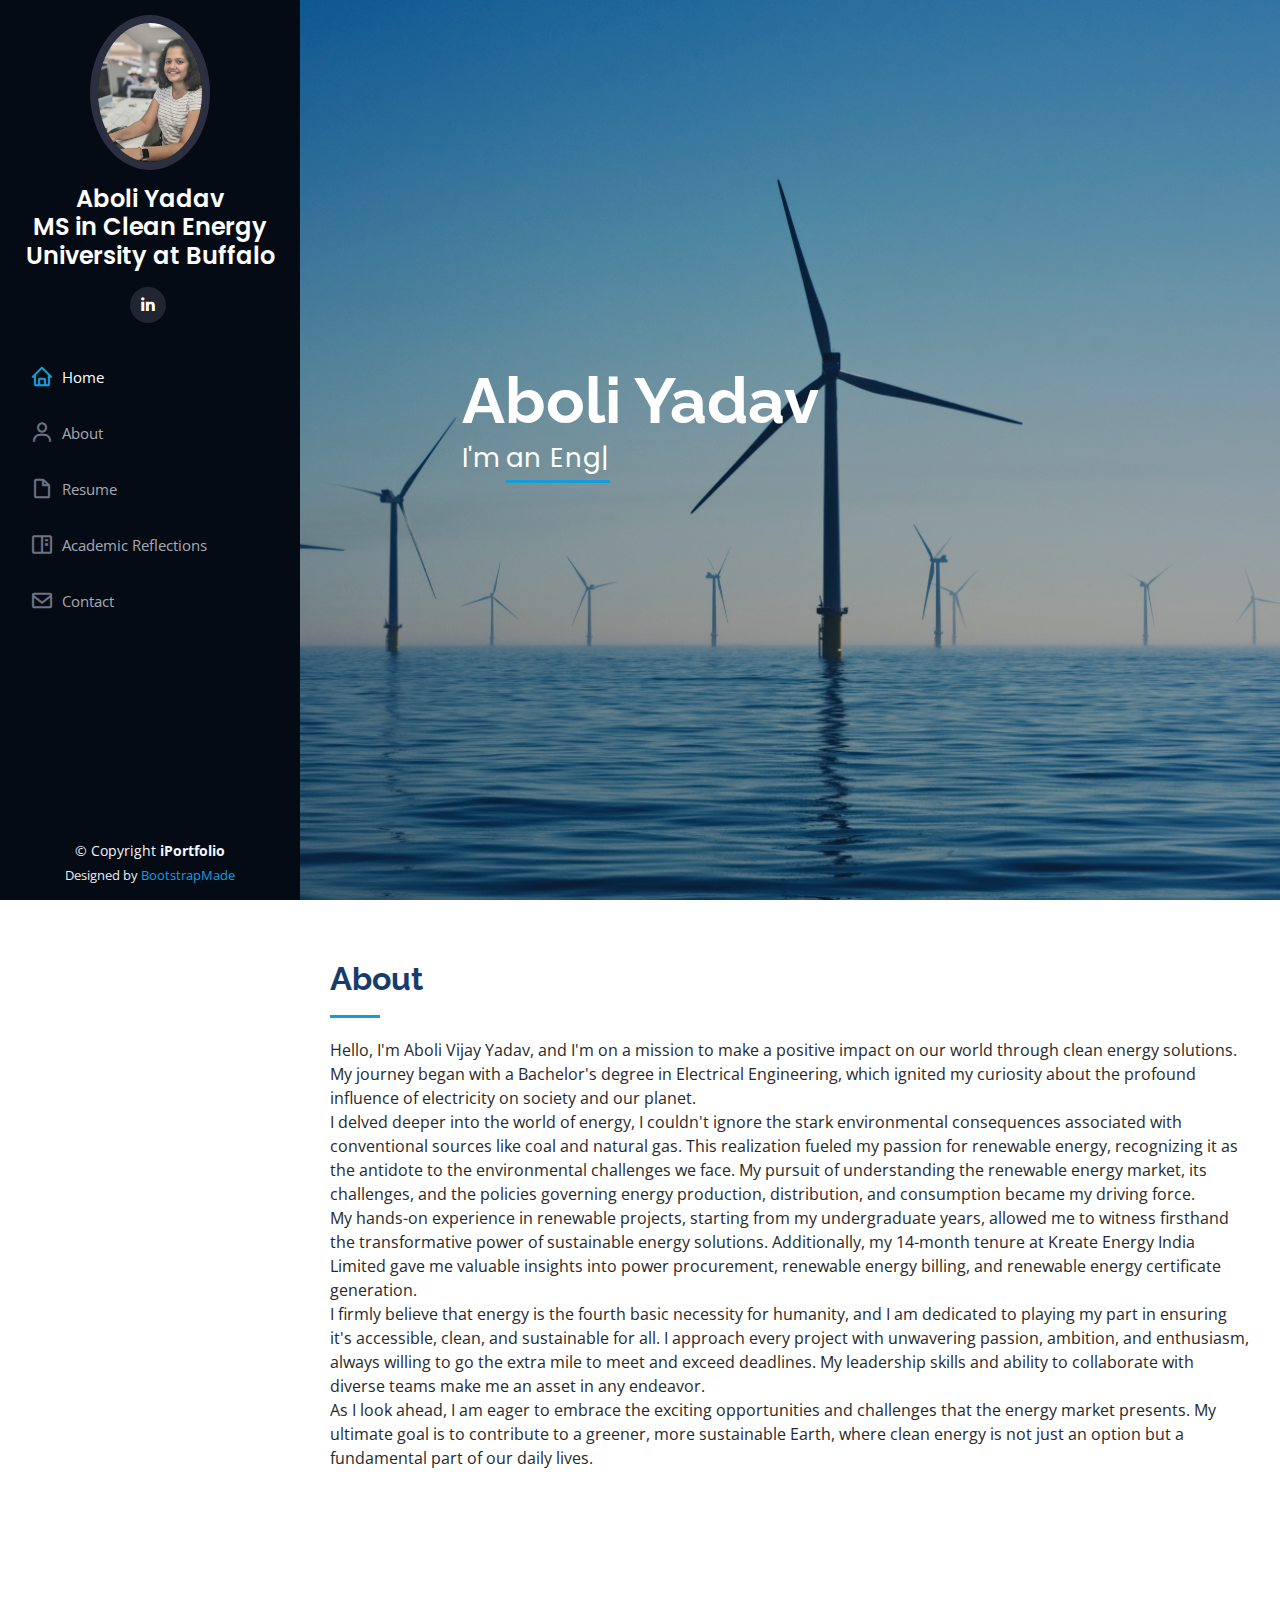
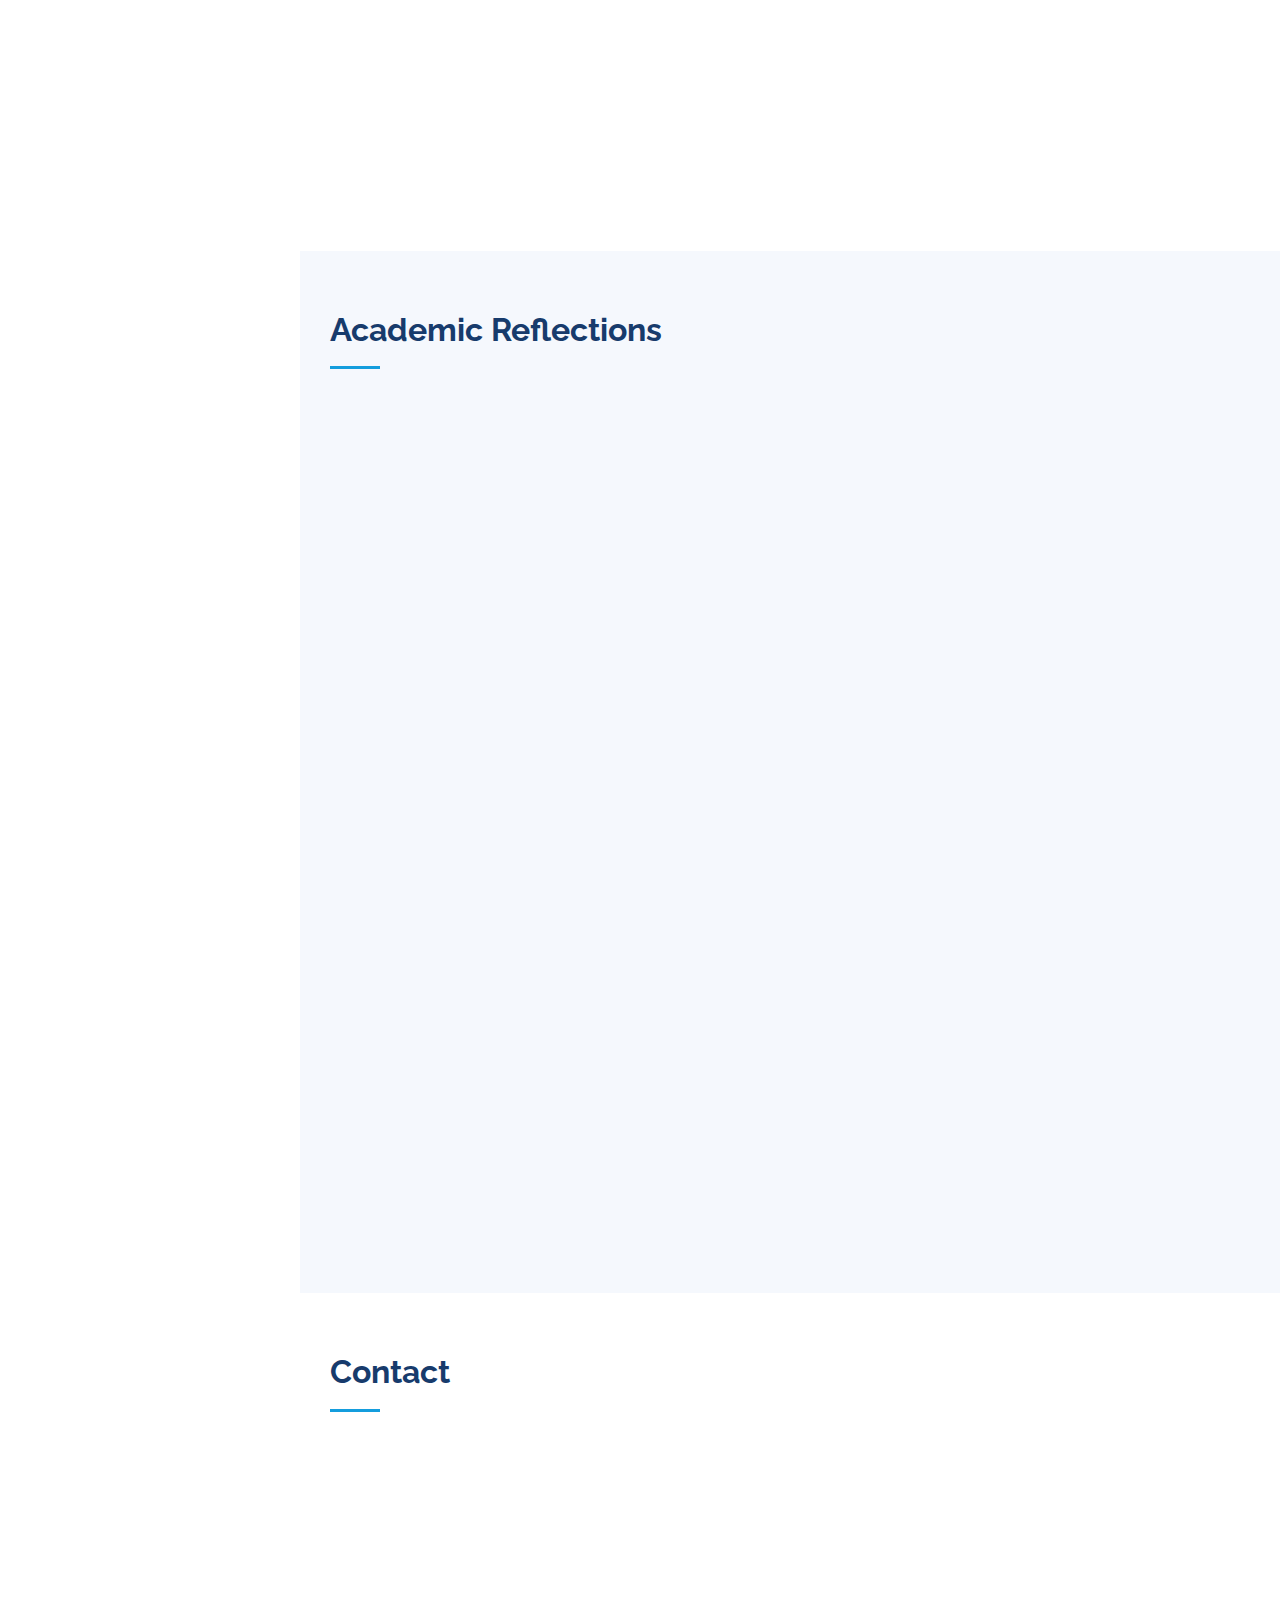
==== commit 2c05622f: "images" ====
--- a/index.html
+++ b/index.html
@@ -322,8 +322,8 @@
               <li data-filter="*" class="filter-active">All</li>
               <li data-filter=".filter-app">MAE 510 Wind Energy Conversion</li>
               <li data-filter=".filter-card">EE 570 Renewable Distributed Generation & Storage</li>
-              <li data-filter=".filter-app">EE 559 Control and Applications of Power Electronics</li>
-              <li data-filter=".filter-web">EE 582 Energy Storage</li>
+              <li data-filter=".filter-web">EE 559 Control and Applications of Power Electronics</li>
+              <li data-filter=".filter-card_1">EE 541 Energy Storage</li>
             </ul>
           </div>
         </div>
@@ -419,31 +419,31 @@
               </div>
             </div>
           </div>
-          <div class="col-lg-4 col-md-6 portfolio-item filter-web">
-            <div class="portfolio-wrap">
-              <img src="assets/img/portfolio/portfolio-2.jpg" class="img-fluid" alt="">
-              <div class="portfolio-links">
-                <a href="assets/img/portfolio/portfolio-2.jpg" data-gallery="portfolioGallery" class="portfolio-lightbox"><i class="bx bx-plus"></i></a>
+          <div class="col-lg-4 col-md-6 portfolio-item filter-card_1">
+            <div class="portfolio-wrap">
+              <img src="assets/img/portfolio/portfolio-10.jpg" class="img-fluid" alt="">
+              <div class="portfolio-links">
+                <a href="assets/img/portfolio/portfolio-10.jpg" data-gallery="portfolioGallery" class="portfolio-lightbox"><i class="bx bx-plus"></i></a>
                 <a href="portfolio-details-EE541.html" title="More Details"><i class="bx bx-link"></i></a>
               </div>
             </div>
           </div>
 
-          <div class="col-lg-4 col-md-6 portfolio-item filter-web">
-            <div class="portfolio-wrap">
-              <img src="assets/img/portfolio/portfolio-5.jpg" class="img-fluid" alt="">
-              <div class="portfolio-links">
-                <a href="assets/img/portfolio/portfolio-5.jpg" data-gallery="portfolioGallery" class="portfolio-lightbox"><i class="bx bx-plus"></i></a>
+          <div class="col-lg-4 col-md-6 portfolio-item filter-card_1">
+            <div class="portfolio-wrap">
+              <img src="assets/img/portfolio/portfolio-11.jpg" class="img-fluid" alt="">
+              <div class="portfolio-links">
+                <a href="assets/img/portfolio/portfolio-11.jpg" data-gallery="portfolioGallery" class="portfolio-lightbox"><i class="bx bx-plus"></i></a>
                 <a href="portfolio-details-EE541.html" title="More Details"><i class="bx bx-link"></i></a>
               </div>
             </div>
           </div>
 
-          <div class="col-lg-4 col-md-6 portfolio-item filter-web">
-            <div class="portfolio-wrap">
-              <img src="assets/img/portfolio/portfolio-9.jpg" class="img-fluid" alt="">
-              <div class="portfolio-links">
-                <a href="assets/img/portfolio/portfolio-9.jpg" data-gallery="portfolioGallery" class="portfolio-lightbox"><i class="bx bx-plus"></i></a>
+          <div class="col-lg-4 col-md-6 portfolio-item filter-card_1">
+            <div class="portfolio-wrap">
+              <img src="assets/img/portfolio/portfolio-12.jpg" class="img-fluid" alt="">
+              <div class="portfolio-links">
+                <a href="assets/img/portfolio/portfolio-12.jpg" data-gallery="portfolioGallery" class="portfolio-lightbox"><i class="bx bx-plus"></i></a>
                 <a href="portfolio-details-EE541.html" title="More Details"><i class="bx bx-link"></i></a>
               </div>
             </div>
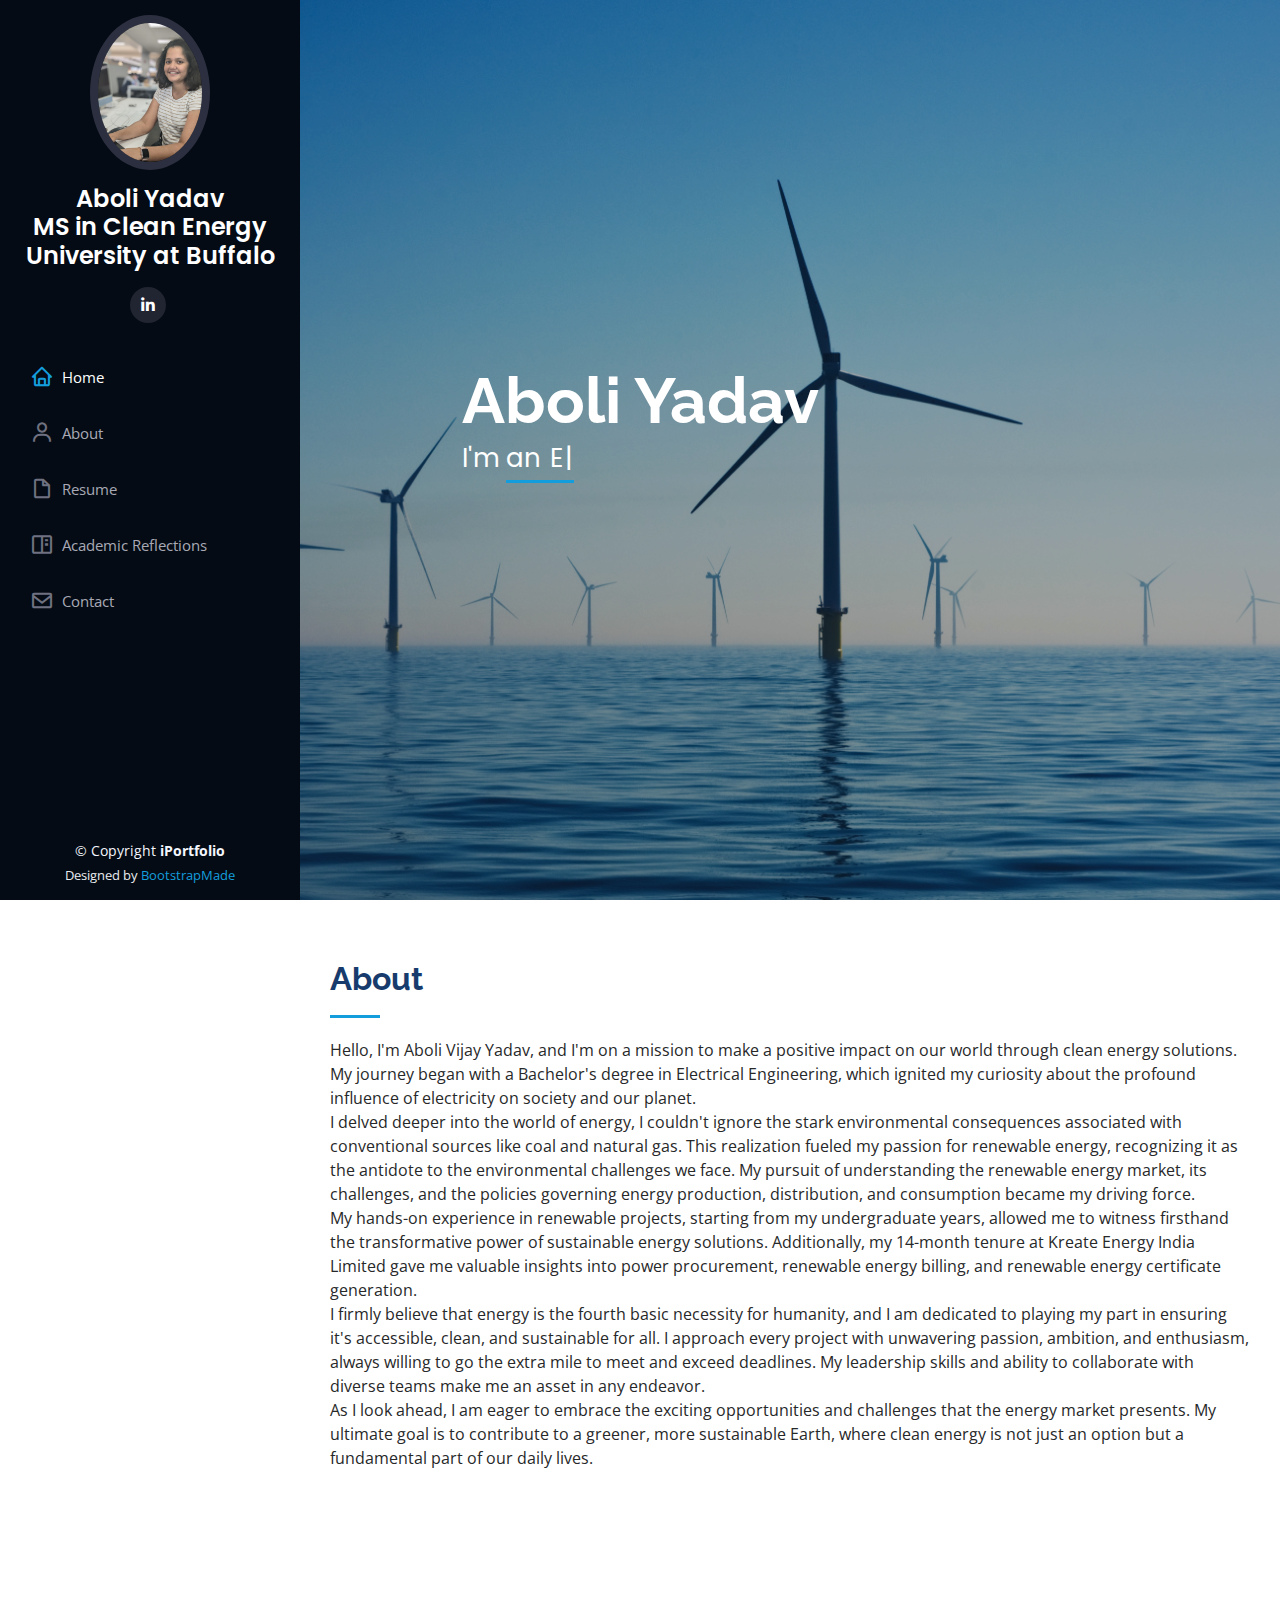
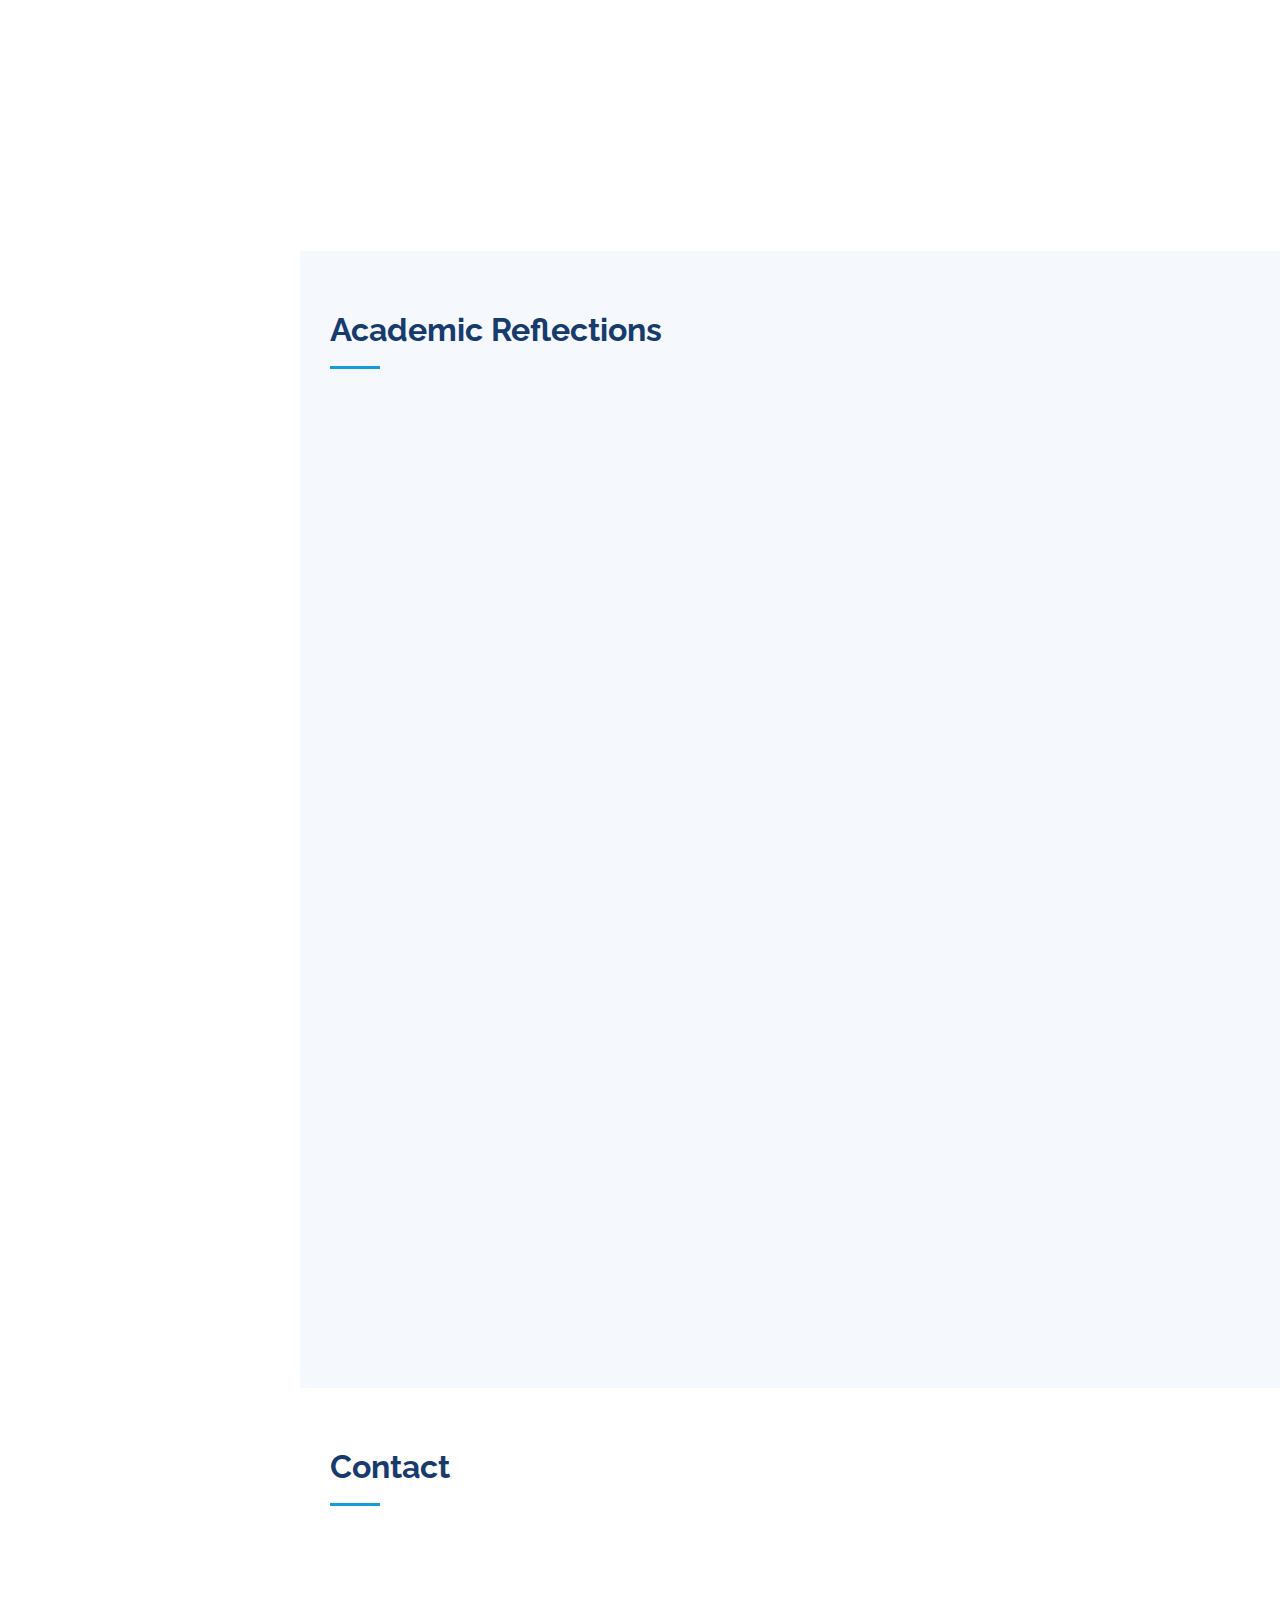
==== commit ab890bee: "images EE559" ====
--- a/index.html
+++ b/index.html
@@ -402,9 +402,9 @@
 
           <div class="col-lg-4 col-md-6 portfolio-item filter-web">
             <div class="portfolio-wrap">
-              <img src="assets/img/portfolio/portfolio-5.jpg" class="img-fluid" alt="">
-              <div class="portfolio-links">
-                <a href="assets/img/portfolio/portfolio-5.jpg" data-gallery="portfolioGallery" class="portfolio-lightbox"><i class="bx bx-plus"></i></a>
+              <img src="assets/img/portfolio/portfolio-5.png" class="img-fluid" alt="">
+              <div class="portfolio-links">
+                <a href="assets/img/portfolio/portfolio-5.png" data-gallery="portfolioGallery" class="portfolio-lightbox"><i class="bx bx-plus"></i></a>
                 <a href="portfolio-details-EE559.html" title="More Details"><i class="bx bx-link"></i></a>
               </div>
             </div>
@@ -412,9 +412,9 @@
 
           <div class="col-lg-4 col-md-6 portfolio-item filter-web">
             <div class="portfolio-wrap">
-              <img src="assets/img/portfolio/portfolio-9.jpg" class="img-fluid" alt="">
-              <div class="portfolio-links">
-                <a href="assets/img/portfolio/portfolio-9.jpg" data-gallery="portfolioGallery" class="portfolio-lightbox"><i class="bx bx-plus"></i></a>
+              <img src="assets/img/portfolio/portfolio-9.png" class="img-fluid" alt="">
+              <div class="portfolio-links">
+                <a href="assets/img/portfolio/portfolio-9.png" data-gallery="portfolioGallery" class="portfolio-lightbox"><i class="bx bx-plus"></i></a>
                 <a href="portfolio-details-EE559.html" title="More Details"><i class="bx bx-link"></i></a>
               </div>
             </div>
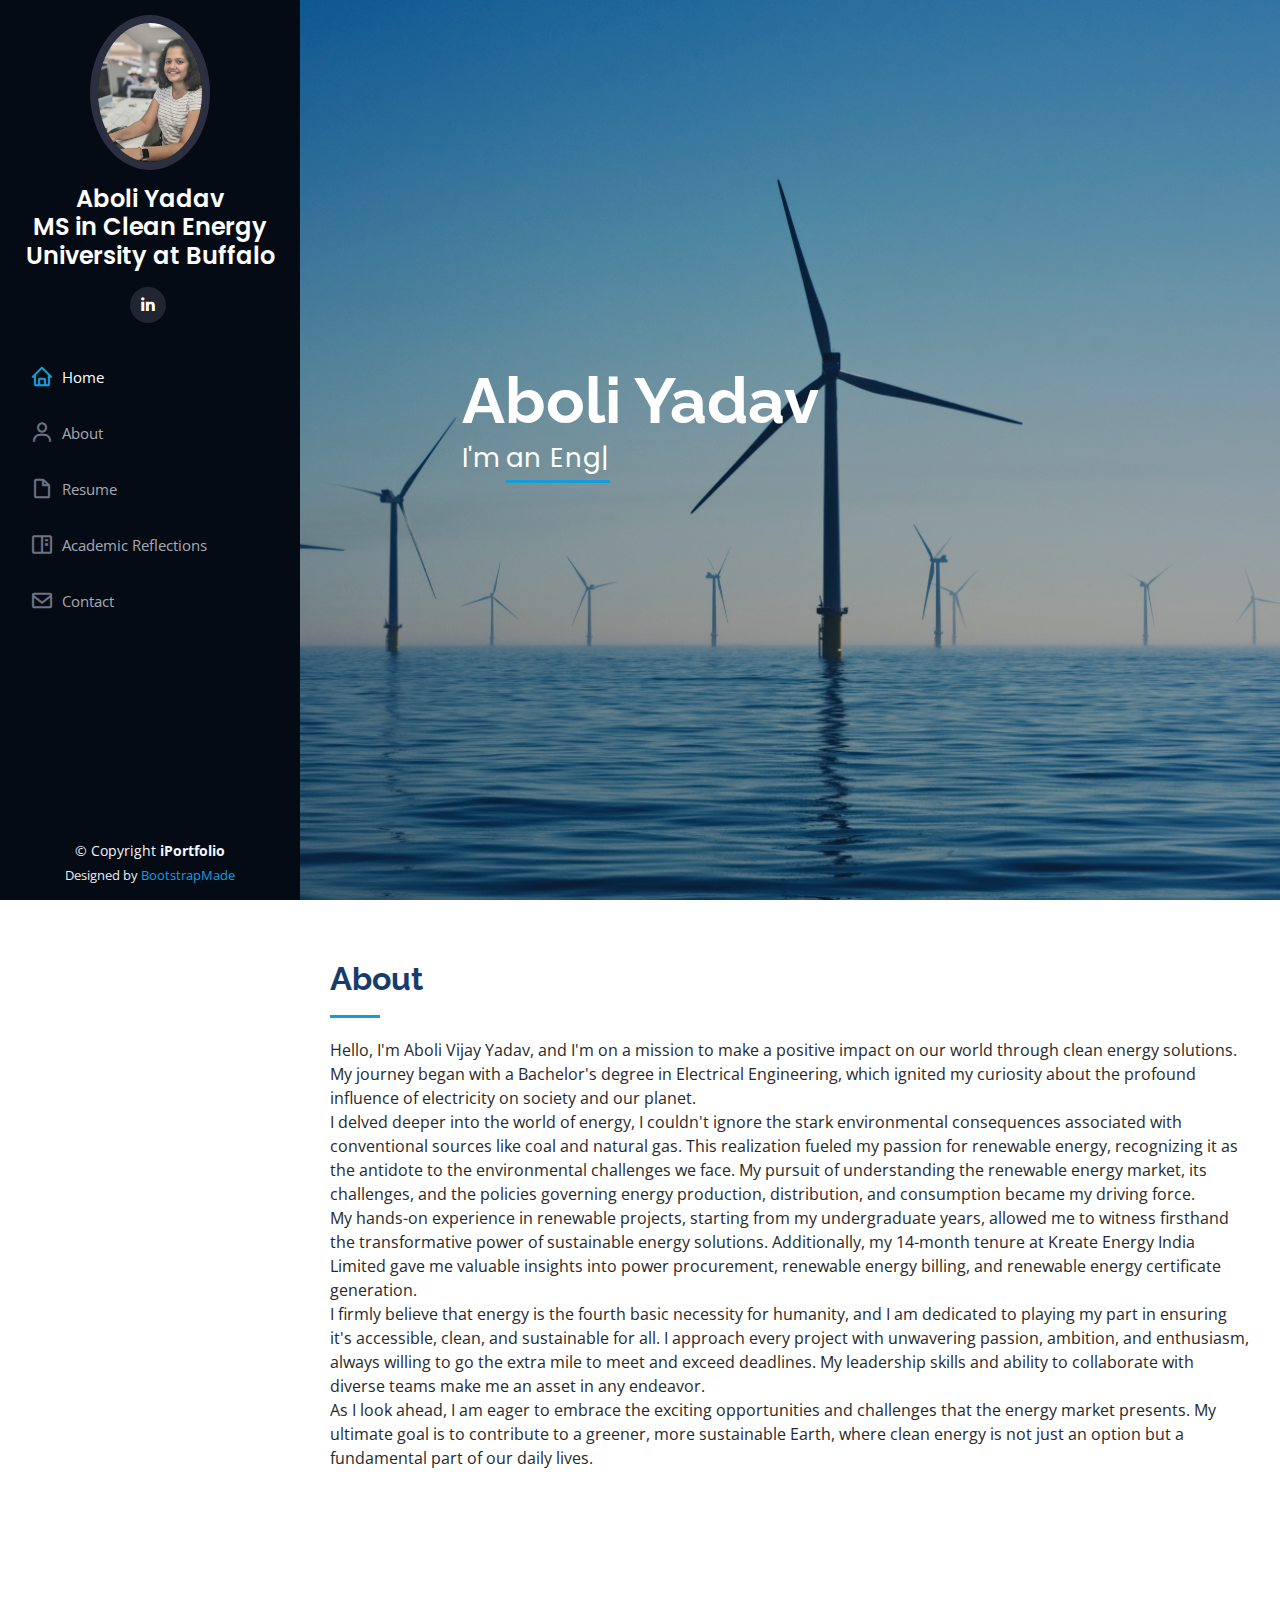
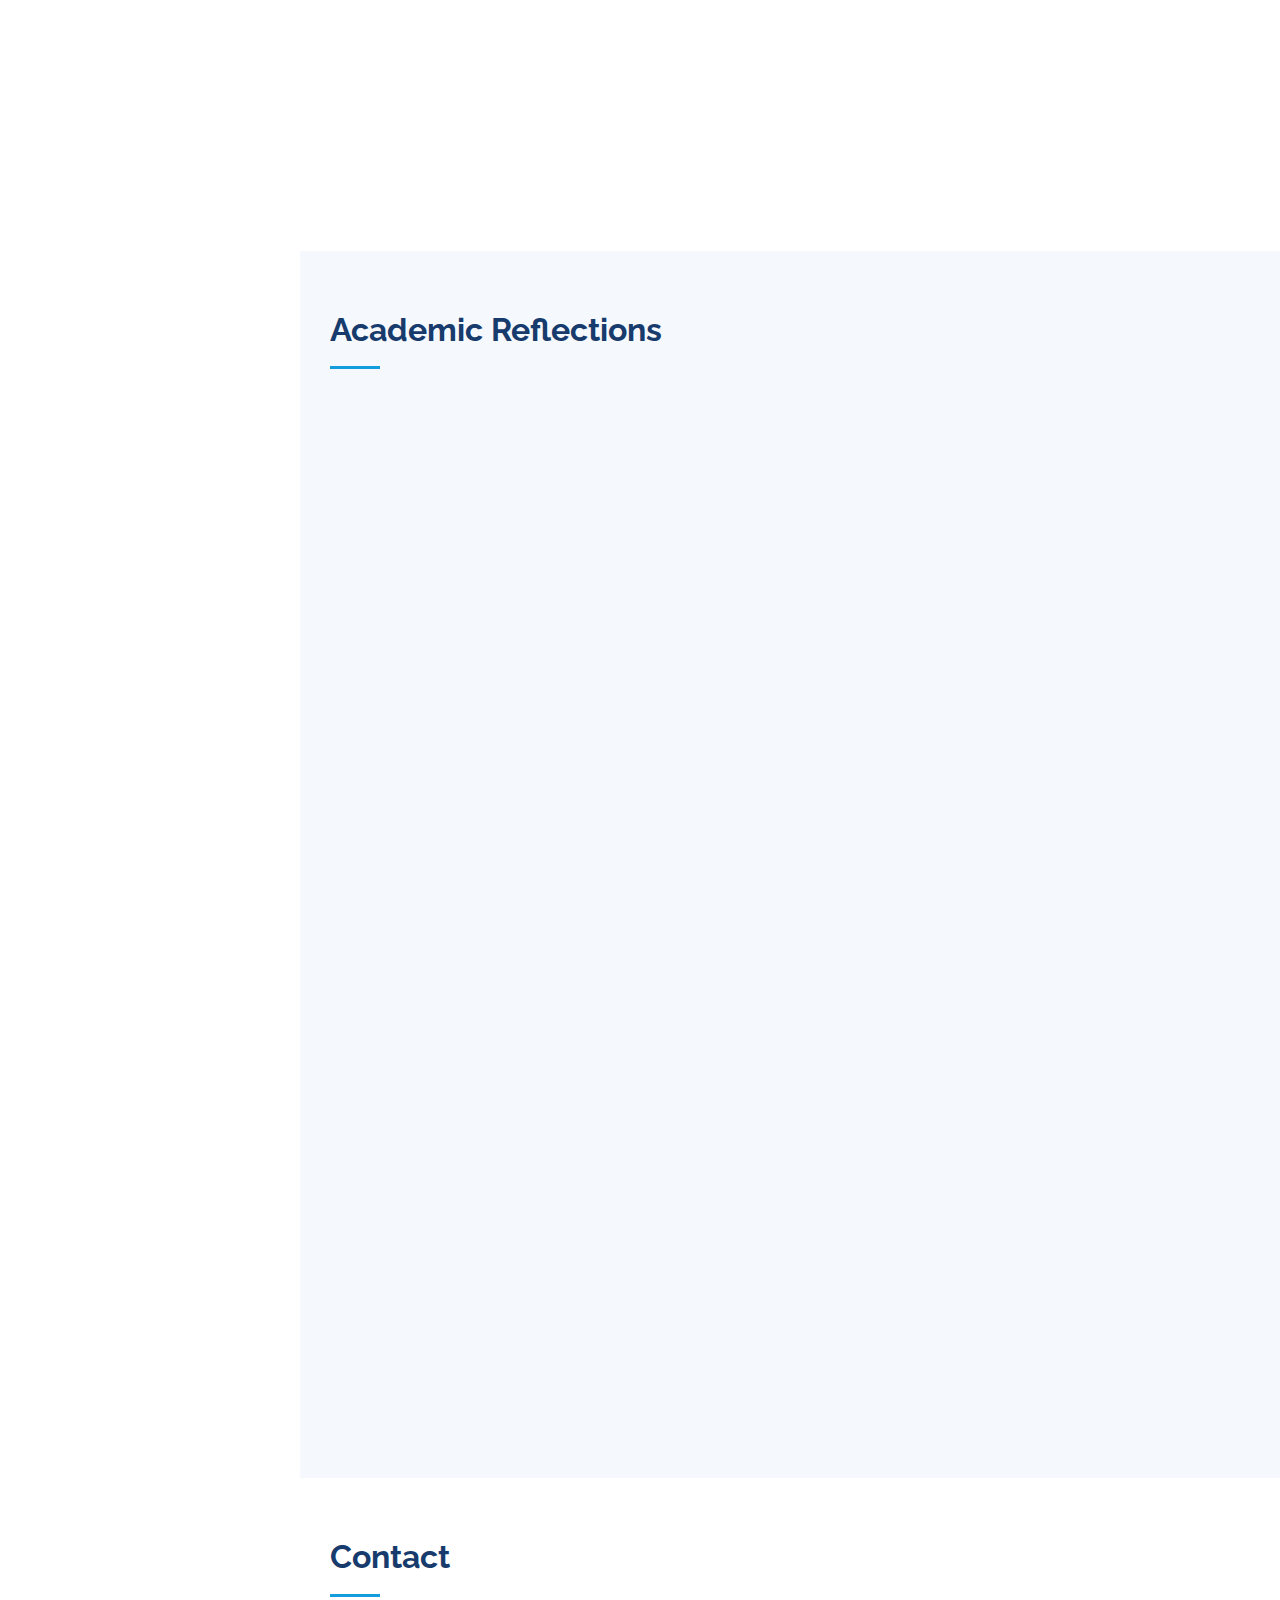
==== commit b56abbed: "EE 541 images" ====
--- a/index.html
+++ b/index.html
@@ -421,9 +421,9 @@
           </div>
           <div class="col-lg-4 col-md-6 portfolio-item filter-card_1">
             <div class="portfolio-wrap">
-              <img src="assets/img/portfolio/portfolio-10.jpg" class="img-fluid" alt="">
-              <div class="portfolio-links">
-                <a href="assets/img/portfolio/portfolio-10.jpg" data-gallery="portfolioGallery" class="portfolio-lightbox"><i class="bx bx-plus"></i></a>
+              <img src="assets/img/portfolio/portfolio-10.png" class="img-fluid" alt="">
+              <div class="portfolio-links">
+                <a href="assets/img/portfolio/portfolio-10.png" data-gallery="portfolioGallery" class="portfolio-lightbox"><i class="bx bx-plus"></i></a>
                 <a href="portfolio-details-EE541.html" title="More Details"><i class="bx bx-link"></i></a>
               </div>
             </div>
@@ -431,9 +431,9 @@
 
           <div class="col-lg-4 col-md-6 portfolio-item filter-card_1">
             <div class="portfolio-wrap">
-              <img src="assets/img/portfolio/portfolio-11.jpg" class="img-fluid" alt="">
-              <div class="portfolio-links">
-                <a href="assets/img/portfolio/portfolio-11.jpg" data-gallery="portfolioGallery" class="portfolio-lightbox"><i class="bx bx-plus"></i></a>
+              <img src="assets/img/portfolio/portfolio-11.png" class="img-fluid" alt="">
+              <div class="portfolio-links">
+                <a href="assets/img/portfolio/portfolio-11.png" data-gallery="portfolioGallery" class="portfolio-lightbox"><i class="bx bx-plus"></i></a>
                 <a href="portfolio-details-EE541.html" title="More Details"><i class="bx bx-link"></i></a>
               </div>
             </div>
@@ -441,9 +441,9 @@
 
           <div class="col-lg-4 col-md-6 portfolio-item filter-card_1">
             <div class="portfolio-wrap">
-              <img src="assets/img/portfolio/portfolio-12.jpg" class="img-fluid" alt="">
-              <div class="portfolio-links">
-                <a href="assets/img/portfolio/portfolio-12.jpg" data-gallery="portfolioGallery" class="portfolio-lightbox"><i class="bx bx-plus"></i></a>
+              <img src="assets/img/portfolio/portfolio-12.png" class="img-fluid" alt="">
+              <div class="portfolio-links">
+                <a href="assets/img/portfolio/portfolio-12.png" data-gallery="portfolioGallery" class="portfolio-lightbox"><i class="bx bx-plus"></i></a>
                 <a href="portfolio-details-EE541.html" title="More Details"><i class="bx bx-link"></i></a>
               </div>
             </div>
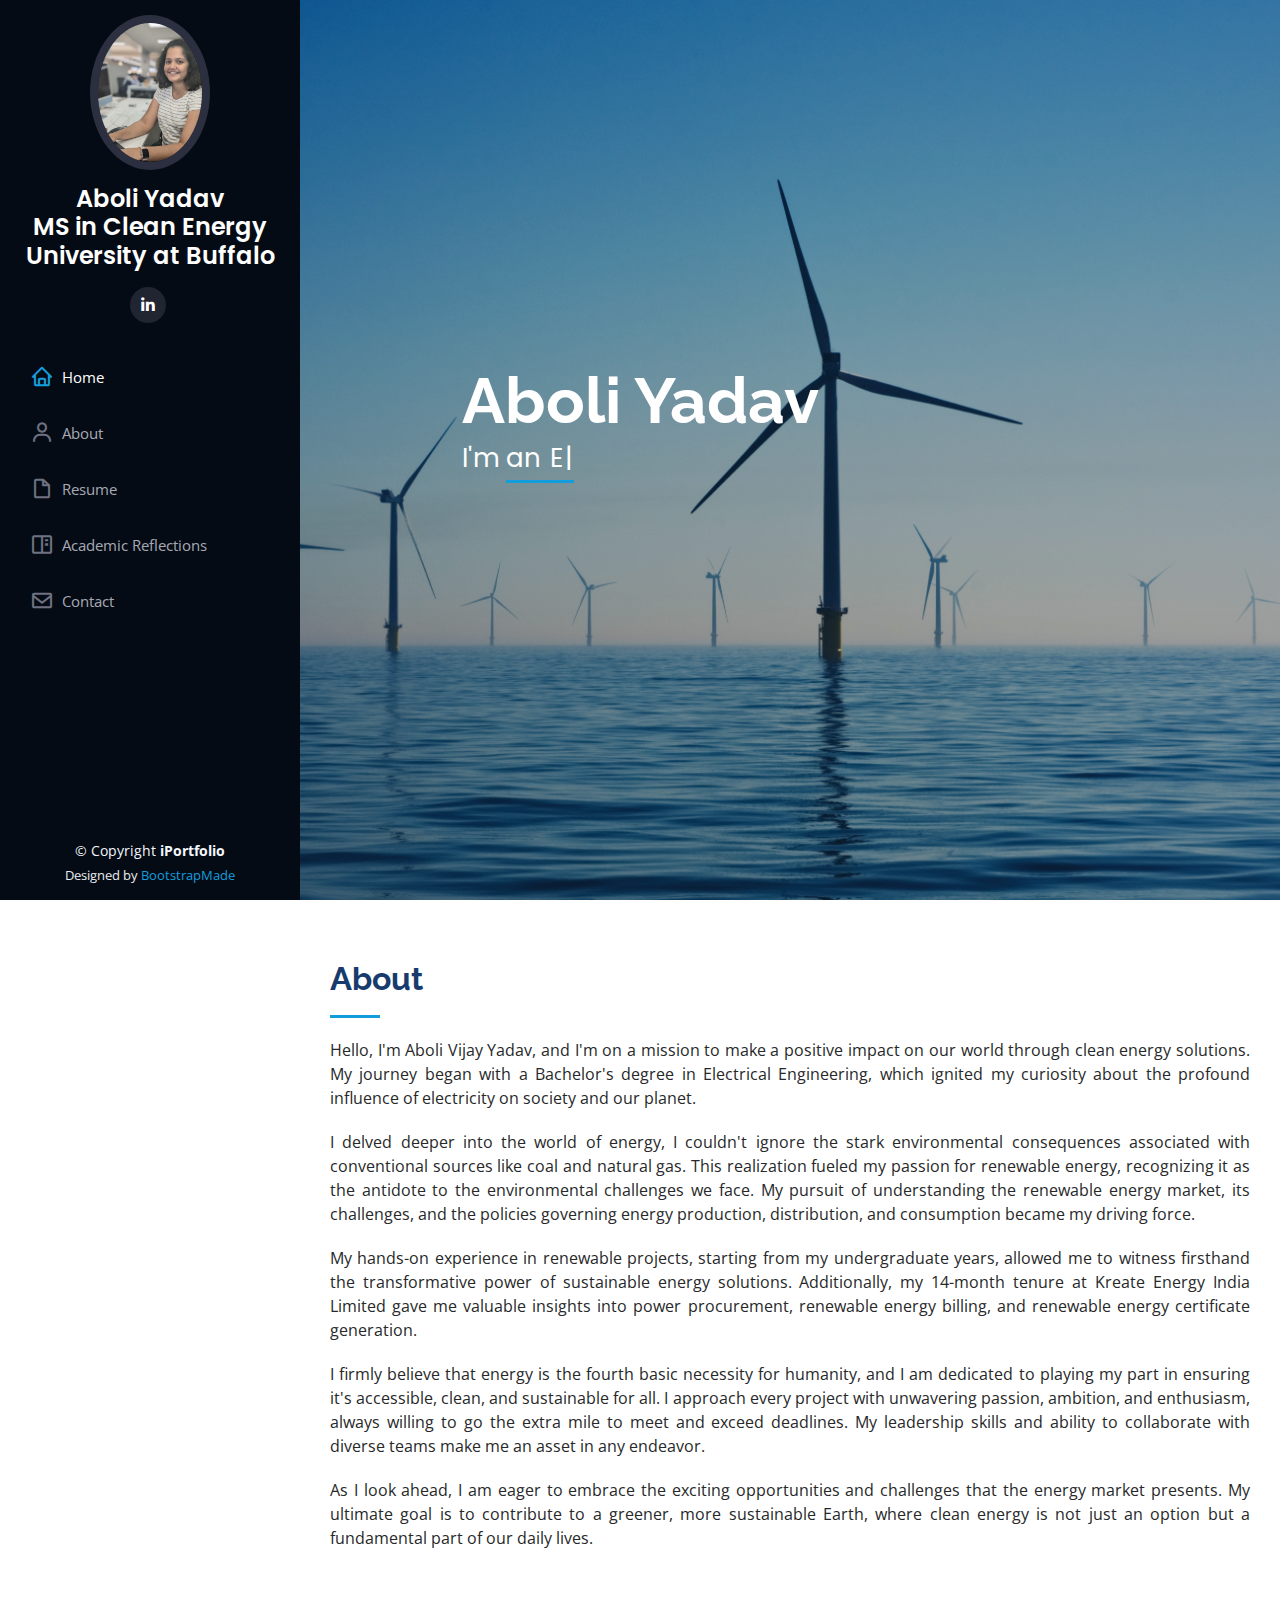
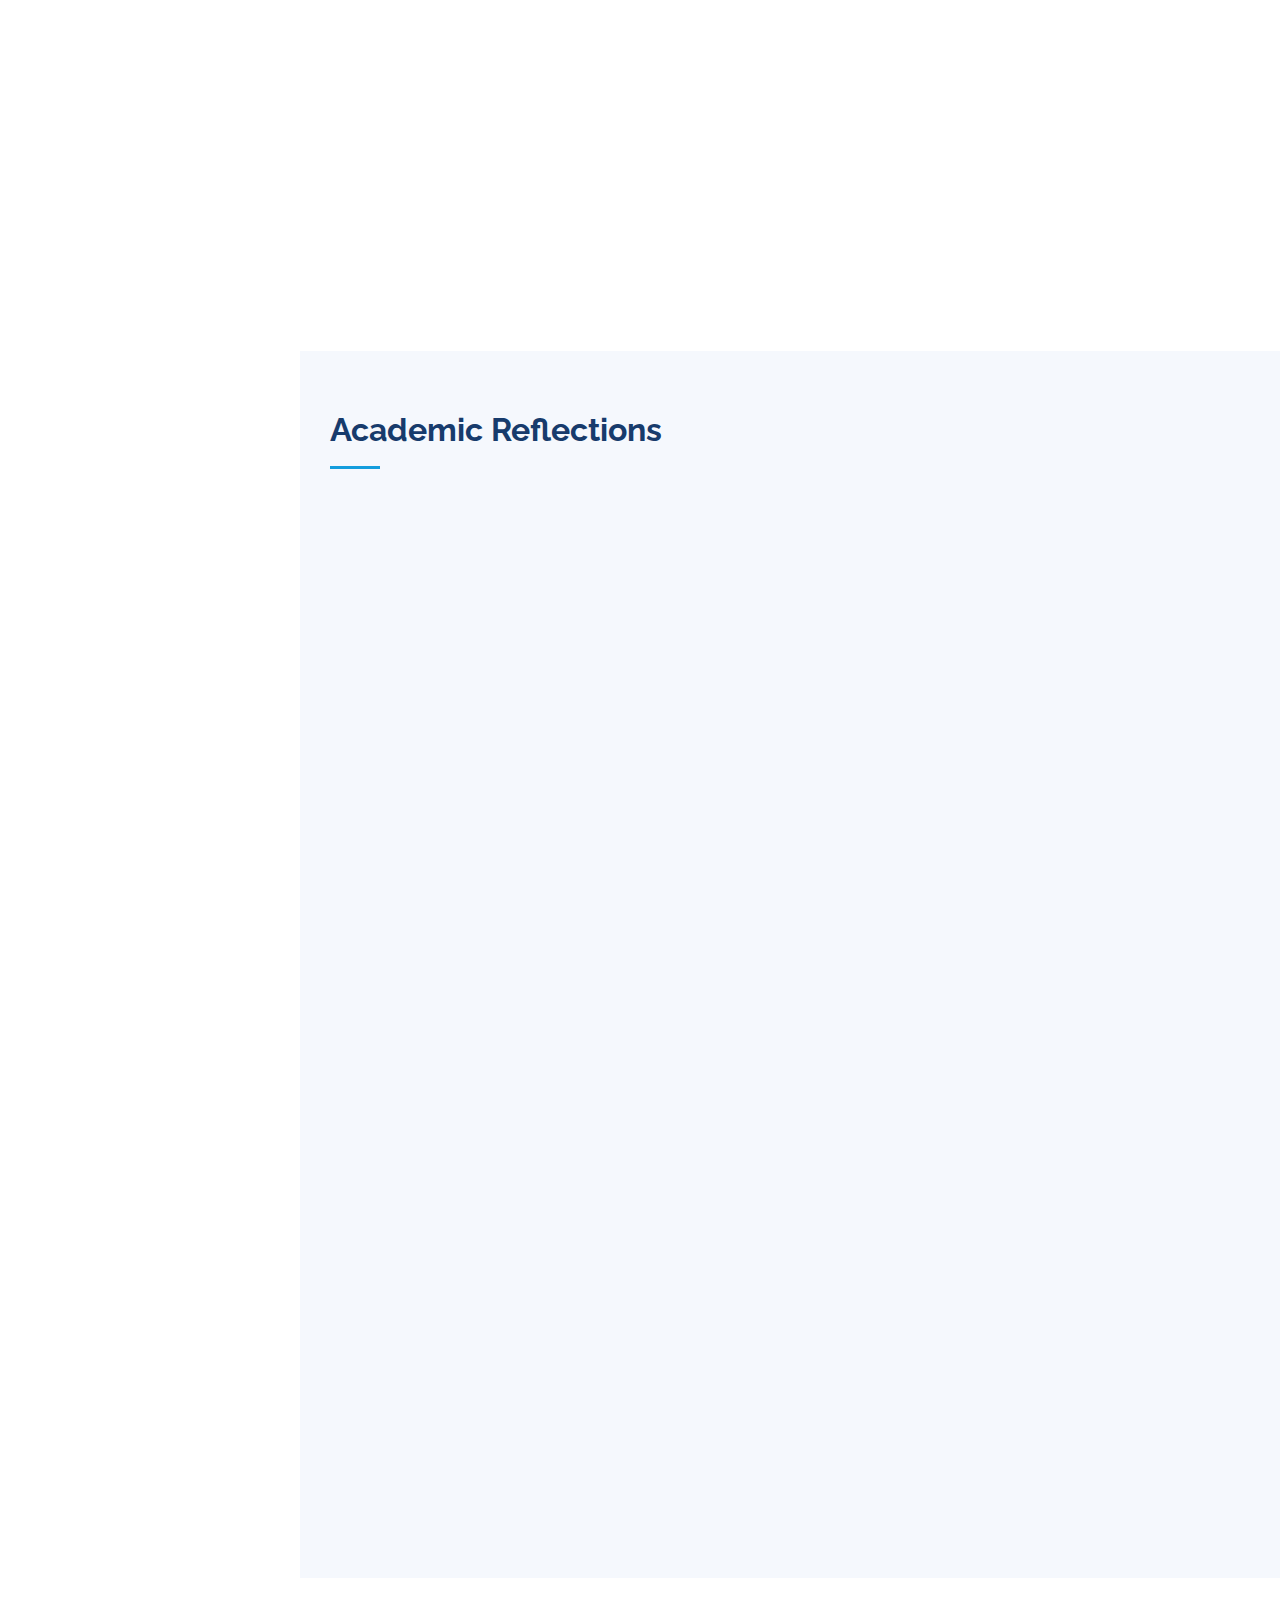
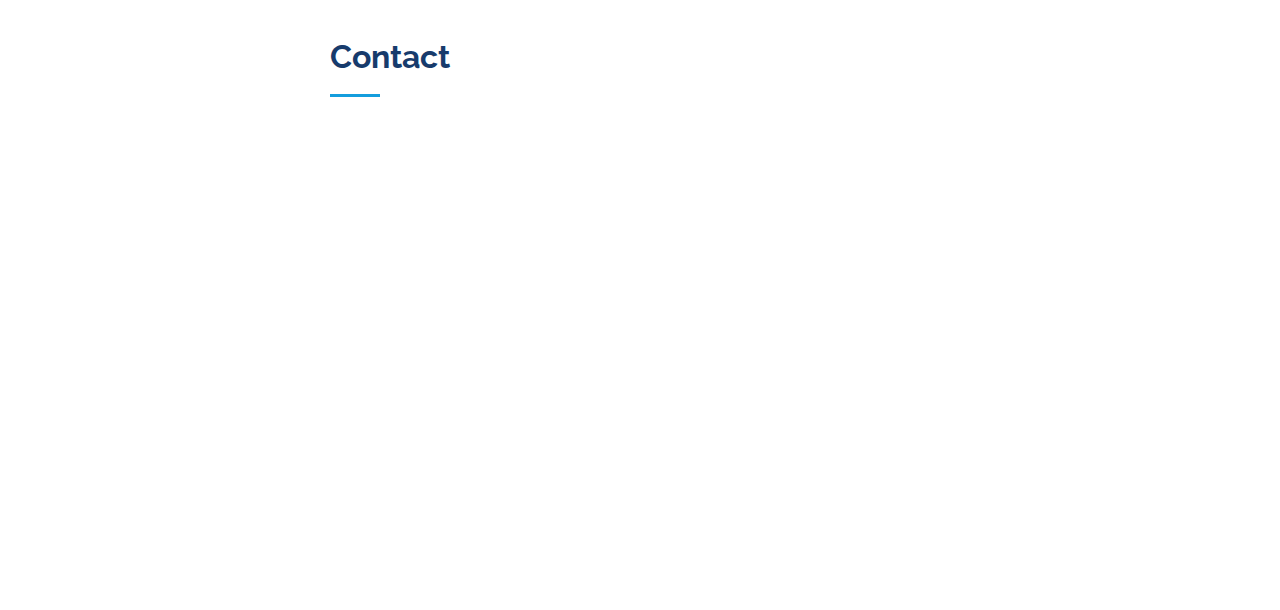
==== commit f92df371: "Update index.html" ====
--- a/index.html
+++ b/index.html
@@ -84,11 +84,11 @@
 
         <div class="section-title">
           <h2>About</h2>
-          <p>Hello, I'm Aboli Vijay Yadav, and I'm on a mission to make a positive impact on our world through clean energy solutions. My journey began with a Bachelor's degree in Electrical Engineering, which ignited my curiosity about the profound influence of electricity on society and our planet.
-            <br> I delved deeper into the world of energy, I couldn't ignore the stark environmental consequences associated with conventional sources like coal and natural gas. This realization fueled my passion for renewable energy, recognizing it as the antidote to the environmental challenges we face. My pursuit of understanding the renewable energy market, its challenges, and the policies governing energy production, distribution, and consumption became my driving force.
-            <br>My hands-on experience in renewable projects, starting from my undergraduate years, allowed me to witness firsthand the transformative power of sustainable energy solutions. Additionally, my 14-month tenure at Kreate Energy India Limited gave me valuable insights into power procurement, renewable energy billing, and renewable energy certificate generation.
-            <br>I firmly believe that energy is the fourth basic necessity for humanity, and I am dedicated to playing my part in ensuring it's accessible, clean, and sustainable for all. I approach every project with unwavering passion, ambition, and enthusiasm, always willing to go the extra mile to meet and exceed deadlines. My leadership skills and ability to collaborate with diverse teams make me an asset in any endeavor.
-            <br>As I look ahead, I am eager to embrace the exciting opportunities and challenges that the energy market presents. My ultimate goal is to contribute to a greener, more sustainable Earth, where clean energy is not just an option but a fundamental part of our daily lives.</p>
+          <p align="justify" style="margin-bottom: 20px;"> Hello, I'm Aboli Vijay Yadav, and I'm on a mission to make a positive impact on our world through clean energy solutions. My journey began with a Bachelor's degree in Electrical Engineering, which ignited my curiosity about the profound influence of electricity on society and our planet.</p>
+          <p align="justify" style="margin-bottom: 20px;"> I delved deeper into the world of energy, I couldn't ignore the stark environmental consequences associated with conventional sources like coal and natural gas. This realization fueled my passion for renewable energy, recognizing it as the antidote to the environmental challenges we face. My pursuit of understanding the renewable energy market, its challenges, and the policies governing energy production, distribution, and consumption became my driving force.</p>
+          <p align="justify" style="margin-bottom: 20px;"> My hands-on experience in renewable projects, starting from my undergraduate years, allowed me to witness firsthand the transformative power of sustainable energy solutions. Additionally, my 14-month tenure at Kreate Energy India Limited gave me valuable insights into power procurement, renewable energy billing, and renewable energy certificate generation.</p>
+          <p align="justify" style="margin-bottom: 20px;"> I firmly believe that energy is the fourth basic necessity for humanity, and I am dedicated to playing my part in ensuring it's accessible, clean, and sustainable for all. I approach every project with unwavering passion, ambition, and enthusiasm, always willing to go the extra mile to meet and exceed deadlines. My leadership skills and ability to collaborate with diverse teams make me an asset in any endeavor.</p>
+          <p align="justify" style="margin-bottom: 20px;"> As I look ahead, I am eager to embrace the exciting opportunities and challenges that the energy market presents. My ultimate goal is to contribute to a greener, more sustainable Earth, where clean energy is not just an option but a fundamental part of our daily lives.</p>
         </div>
 
         <div class="row">
@@ -100,17 +100,13 @@
             <p class="fst-italic">
             </p>
             <div class="row">
-              <div class="col-lg-6">
+              <div>
                 <ul>
-                  <li><i class="bi bi-chevron-right"></i> <strong>Linkedin:</strong> <span>https://www.linkedin.com/in/aboli-yadav</span></li>
-                  <li><i class="bi bi-chevron-right"></i> <strong>Phone:</strong> <span>716 256 7311</span></li>
+                  <li><i class="bi bi-chevron-right"></i> <strong>Linkedin:</strong><a href="https://www.linkedin.com/in/aboli-yadav"><span>https://www.linkedin.com/in/aboli-yadav</span></a></li>
+                  <li><i class="bi bi-chevron-right"></i> <strong>Phone:</strong> <span>716-256-7311</span></li>
                   <li><i class="bi bi-chevron-right"></i> <strong>City:</strong> <span>Buffalo, NY, USA</span></li>
-                </ul>
-              </div>
-              <div class="col-lg-6">
-                <ul>
-                  <li><i class="bi bi-chevron-right"></i> <strong>Degree:</strong> <span>MS in Eng. Sci.: Clean Energy</span></li>
-                  <li><i class="bi bi-chevron-right"></i> <strong>Email:</strong> <span>abolivyadav@gmail.com</span></li>
+                  <li><i class="bi bi-chevron-right"></i> <strong>Degree:</strong> <span>MS in Engineering Sciences: Clean Energy</span></li>
+                  <li><i class="bi bi-chevron-right"></i> <strong>Email:</strong><a href="mailto:abolivyadav@gmail.com"><span>abolivyadav@gmail.com</span></a></li>
                   <li><i class="bi bi-chevron-right"></i> <strong>Work Eligibility:</strong> <span>Available</span></li>
                 </ul>
               </div>
@@ -247,7 +243,7 @@
             <h3 class="resume-title">Summary</h3>
             <div class="resume-item pb-0">
               <h4>Aboli Yadav</h4>
-              <p><em>An accomplished professional dedicated to pioneering positive change through clean energy solutions.  Enriched by a tenure at Kreate Energy India Limited with expertise in power procurement, renewable energy billing, and RECs.Motivated to thrive in an environment that prioritizes excellence and provides avenues for professional advancement and enhancement. </em></p>
+              <p><em>An accomplished professional dedicated to pioneering positive change through clean energy solutions.  Enriched by a tenure at Kreate Energy India Limited with expertise in power procurement, renewable energy billing, and RECs. Motivated to thrive in an environment that prioritizes excellence and provides avenues for professional advancement and enhancement. </em></p>
               <ul>
                 <li>165 Niagara Falls Blvd, Buffalo, NY, 14426</li>
                 <li>(716) 256-7311</li>
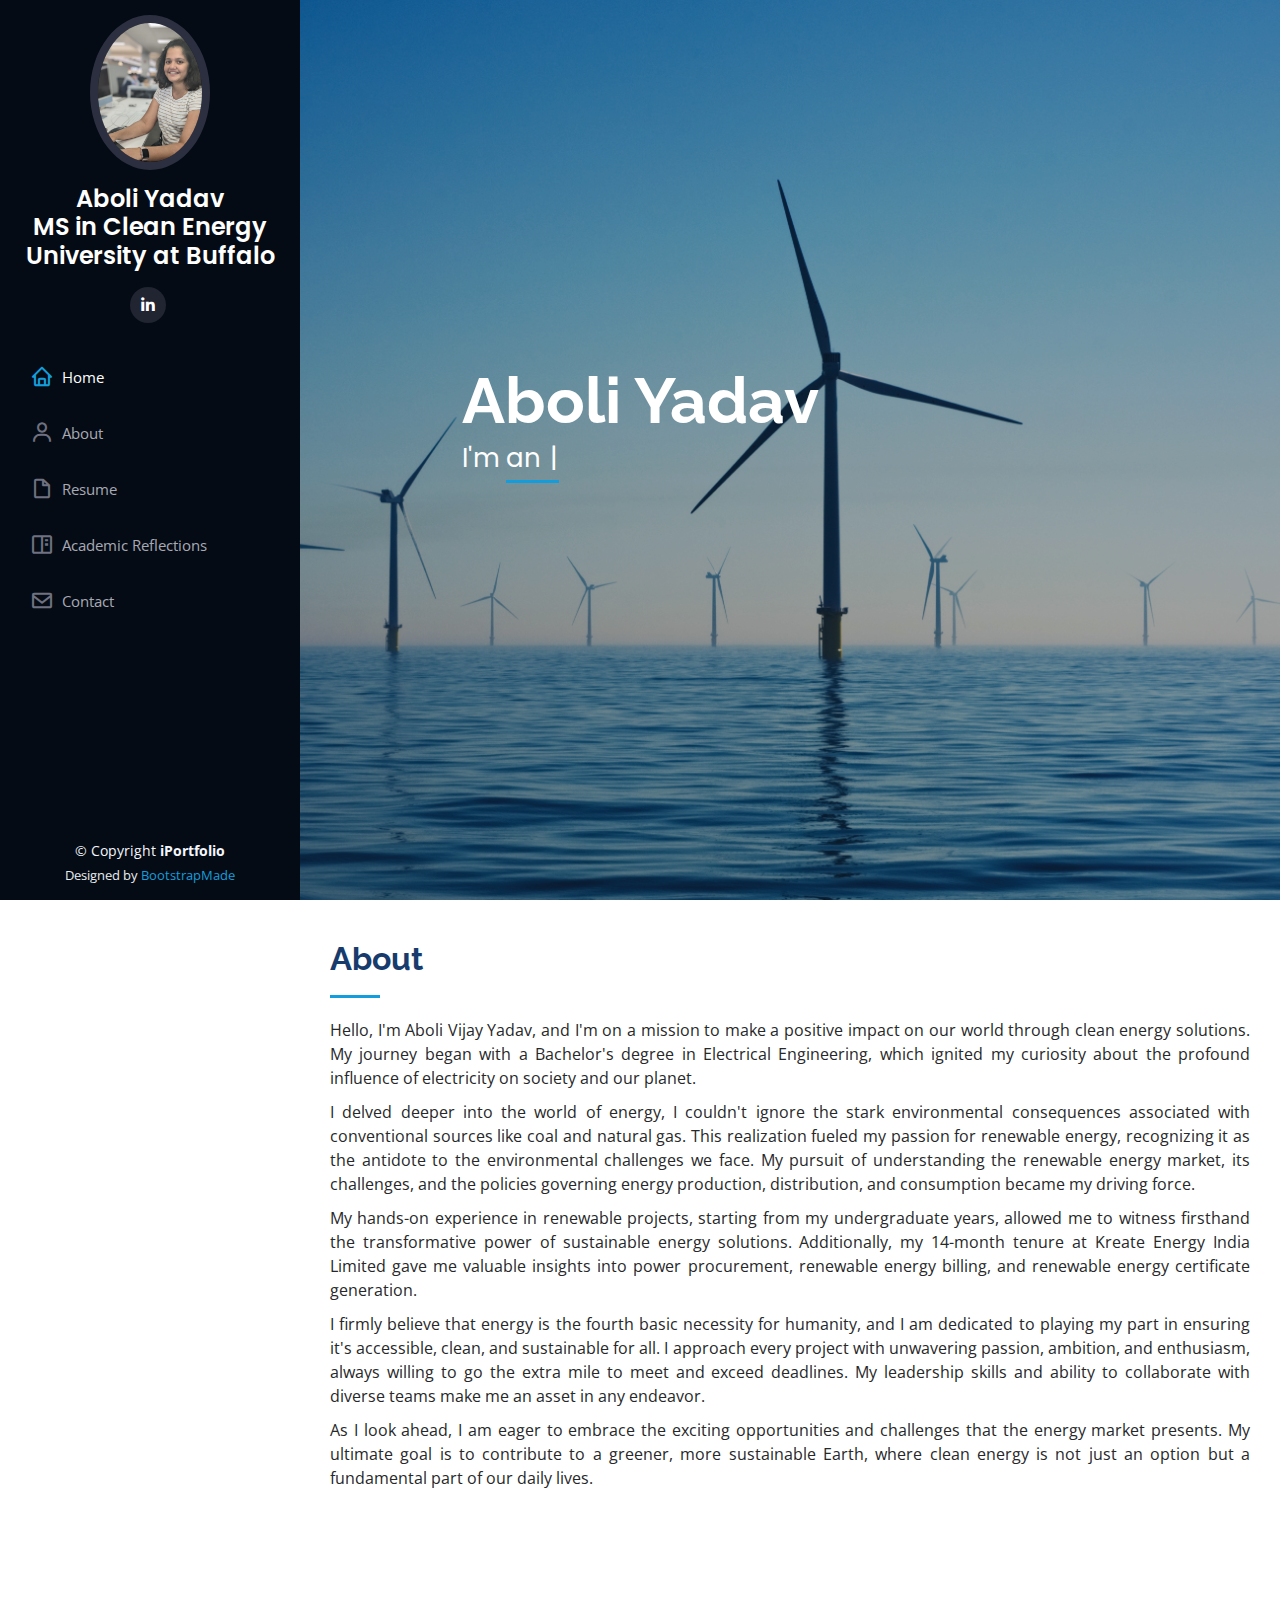
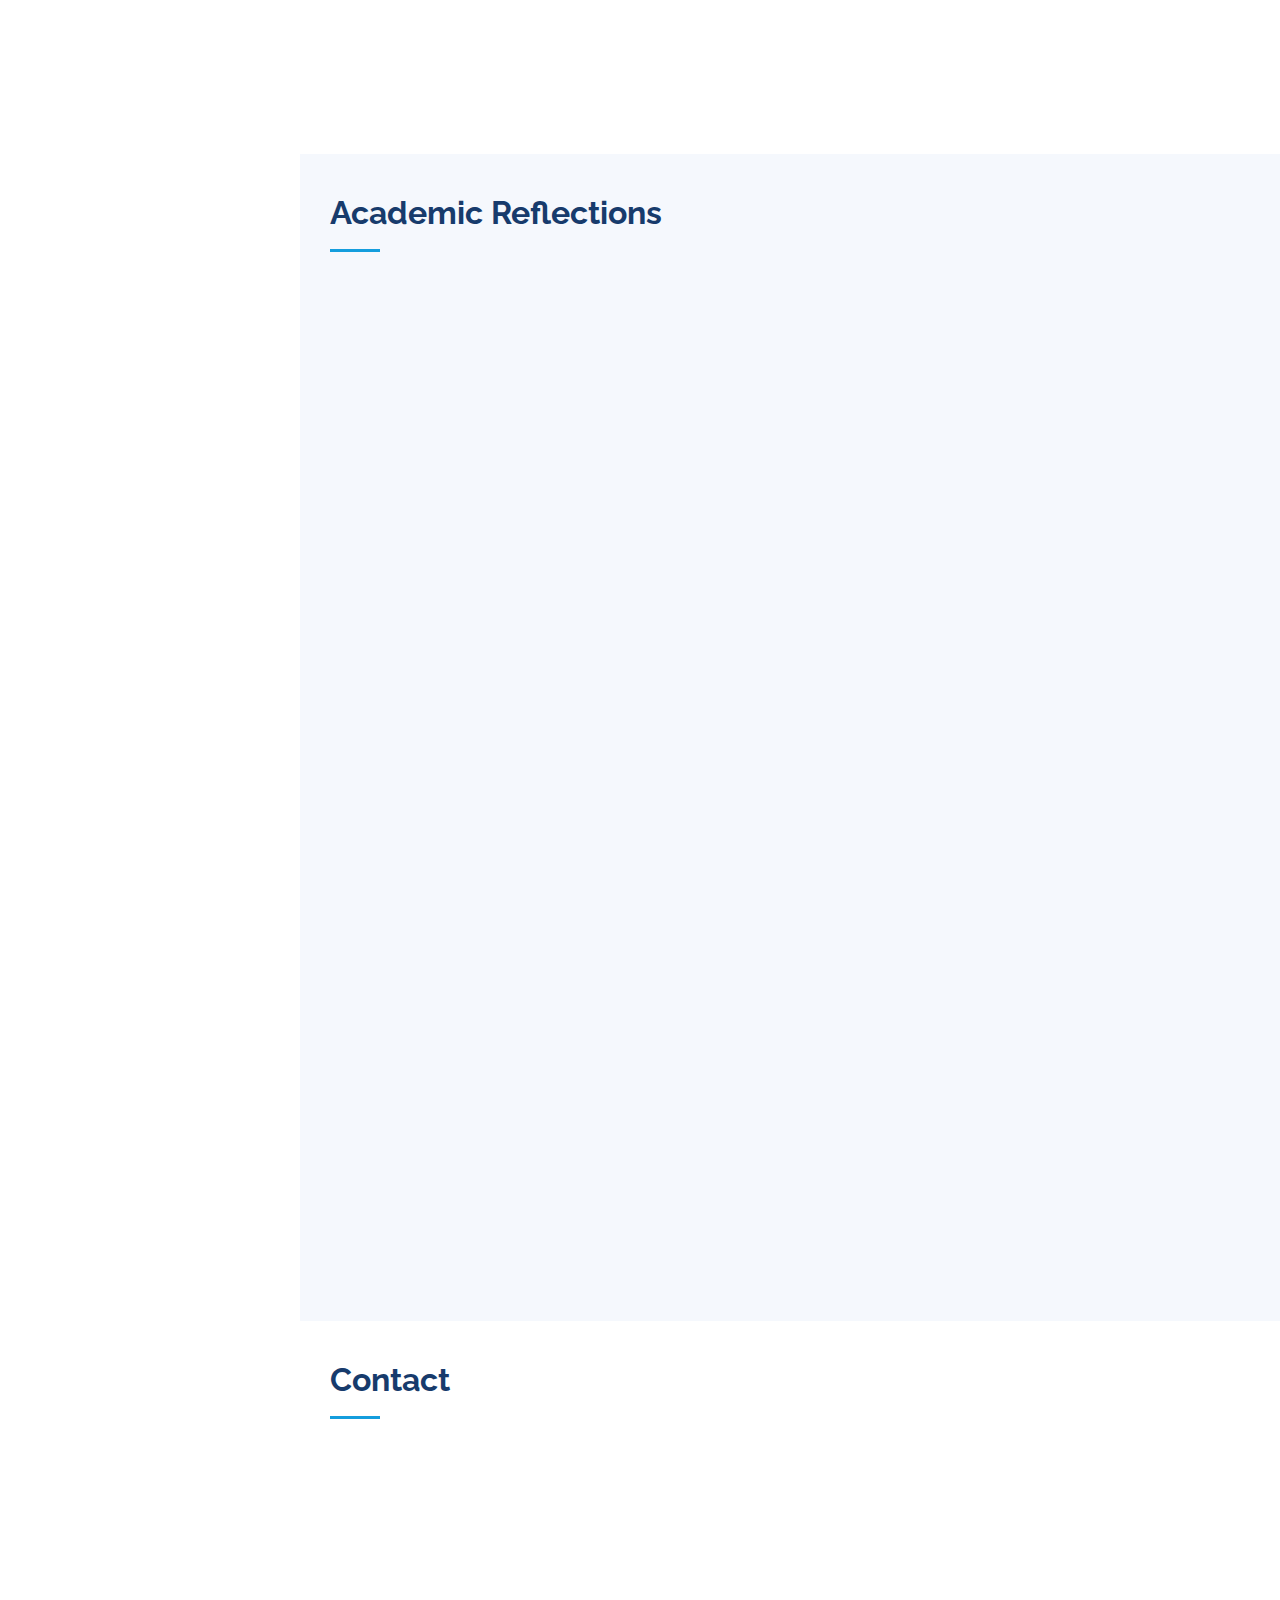
==== commit d5984b68: "xyz" ====
--- a/index.html
+++ b/index.html
@@ -37,6 +37,25 @@
 </head>
 
 <body>
+
+  <script>
+    function resizeImageBasedOnBulletPoints() {
+      // Count the number of bullet points
+      var bulletPoints = document.querySelectorAll('#aboutbulletid li');
+      var bulletPointsCount = bulletPoints.length;
+      
+      // Calculate the new height of the image
+      // Assuming each bullet point corresponds to 50px of image height
+      var newImageHeight = bulletPointsCount * 60;
+
+      // Use the id selector to target the image
+      var image = document.getElementById('profileImage');
+      image.style.height = newImageHeight + 'px';
+    }
+
+    // Add event listener for DOMContentLoaded to run the function when the document is ready
+    document.addEventListener('DOMContentLoaded', resizeImageBasedOnBulletPoints);
+  </script>
 
   <!-- ======= Mobile nav toggle button ======= -->
   <i class="bi bi-list mobile-nav-toggle d-xl-none"></i>
@@ -84,26 +103,26 @@
 
         <div class="section-title">
           <h2>About</h2>
-          <p align="justify" style="margin-bottom: 20px;"> Hello, I'm Aboli Vijay Yadav, and I'm on a mission to make a positive impact on our world through clean energy solutions. My journey began with a Bachelor's degree in Electrical Engineering, which ignited my curiosity about the profound influence of electricity on society and our planet.</p>
-          <p align="justify" style="margin-bottom: 20px;"> I delved deeper into the world of energy, I couldn't ignore the stark environmental consequences associated with conventional sources like coal and natural gas. This realization fueled my passion for renewable energy, recognizing it as the antidote to the environmental challenges we face. My pursuit of understanding the renewable energy market, its challenges, and the policies governing energy production, distribution, and consumption became my driving force.</p>
-          <p align="justify" style="margin-bottom: 20px;"> My hands-on experience in renewable projects, starting from my undergraduate years, allowed me to witness firsthand the transformative power of sustainable energy solutions. Additionally, my 14-month tenure at Kreate Energy India Limited gave me valuable insights into power procurement, renewable energy billing, and renewable energy certificate generation.</p>
-          <p align="justify" style="margin-bottom: 20px;"> I firmly believe that energy is the fourth basic necessity for humanity, and I am dedicated to playing my part in ensuring it's accessible, clean, and sustainable for all. I approach every project with unwavering passion, ambition, and enthusiasm, always willing to go the extra mile to meet and exceed deadlines. My leadership skills and ability to collaborate with diverse teams make me an asset in any endeavor.</p>
-          <p align="justify" style="margin-bottom: 20px;"> As I look ahead, I am eager to embrace the exciting opportunities and challenges that the energy market presents. My ultimate goal is to contribute to a greener, more sustainable Earth, where clean energy is not just an option but a fundamental part of our daily lives.</p>
-        </div>
-
-        <div class="row">
-          <div class="col-lg-4" data-aos="fade-right">
-            <img src="assets/img/Aboli_Yadav.jpg" class="img-fluid" alt="">
-          </div>
-          <div class="col-lg-8 pt-4 pt-lg-0 content" data-aos="fade-left">
+          <p align="justify" style="margin-bottom: 10px;"> Hello, I'm Aboli Vijay Yadav, and I'm on a mission to make a positive impact on our world through clean energy solutions. My journey began with a Bachelor's degree in Electrical Engineering, which ignited my curiosity about the profound influence of electricity on society and our planet.</p>
+          <p align="justify" style="margin-bottom: 10px;"> I delved deeper into the world of energy, I couldn't ignore the stark environmental consequences associated with conventional sources like coal and natural gas. This realization fueled my passion for renewable energy, recognizing it as the antidote to the environmental challenges we face. My pursuit of understanding the renewable energy market, its challenges, and the policies governing energy production, distribution, and consumption became my driving force.</p>
+          <p align="justify" style="margin-bottom: 10px;"> My hands-on experience in renewable projects, starting from my undergraduate years, allowed me to witness firsthand the transformative power of sustainable energy solutions. Additionally, my 14-month tenure at Kreate Energy India Limited gave me valuable insights into power procurement, renewable energy billing, and renewable energy certificate generation.</p>
+          <p align="justify" style="margin-bottom: 10px;"> I firmly believe that energy is the fourth basic necessity for humanity, and I am dedicated to playing my part in ensuring it's accessible, clean, and sustainable for all. I approach every project with unwavering passion, ambition, and enthusiasm, always willing to go the extra mile to meet and exceed deadlines. My leadership skills and ability to collaborate with diverse teams make me an asset in any endeavor.</p>
+          <p align="justify" style="margin-bottom: 10px;"> As I look ahead, I am eager to embrace the exciting opportunities and challenges that the energy market presents. My ultimate goal is to contribute to a greener, more sustainable Earth, where clean energy is not just an option but a fundamental part of our daily lives.</p>
+        </div>
+
+        <div class="profile-container">
+          <div class="profile-image" data-aos="fade-right">
+            <img src="assets/img/Aboli_Yadav.jpg" class="img-fluid" alt="Profile Image", id="profileImage">
+          </div>
+          <div class="content profile-details" data-aos="fade-left">
             <h3>Graduate Student at UB</h3>
             <p class="fst-italic">
             </p>
             <div class="row">
               <div>
-                <ul>
+                <ul id="aboutbulletid">
                   <li><i class="bi bi-chevron-right"></i> <strong>Linkedin:</strong><a href="https://www.linkedin.com/in/aboli-yadav"><span>https://www.linkedin.com/in/aboli-yadav</span></a></li>
-                  <li><i class="bi bi-chevron-right"></i> <strong>Phone:</strong> <span>716-256-7311</span></li>
+                  <li><i class="bi bi-chevron-right"></i> <strong>Phone:</strong><a href="tel:+17162567311"><span>716-256-7311</span></a></li>
                   <li><i class="bi bi-chevron-right"></i> <strong>City:</strong> <span>Buffalo, NY, USA</span></li>
                   <li><i class="bi bi-chevron-right"></i> <strong>Degree:</strong> <span>MS in Engineering Sciences: Clean Energy</span></li>
                   <li><i class="bi bi-chevron-right"></i> <strong>Email:</strong><a href="mailto:abolivyadav@gmail.com"><span>abolivyadav@gmail.com</span></a></li>
@@ -592,19 +611,19 @@
               <div class="address">
                 <i class="bi bi-geo-alt"></i>
                 <h4>Location:</h4>
-                <p>165 Niagara Falls Blvd, Amherst, NY, 14226</p>
+                <p><a href="https://maps.app.goo.gl/7nuK3w5ZpcvfsqsZ8" target="_blank">165 Niagara Falls Blvd, Amherst, NY, 14226</a></p>
               </div>
 
               <div class="email">
                 <i class="bi bi-envelope"></i>
                 <h4>Email:</h4>
-                <p>abolivyadav@gmail.com</p>
+                <p><a href="mailto:abolivyadav@gmail.com">abolivyadav@gmail.com</a></p>
               </div>
 
               <div class="phone">
                 <i class="bi bi-phone"></i>
                 <h4>Call:</h4>
-                <p>+1 (716) 256 7311</p>
+                <p><a href="tel:+17162567311">+1 (716) 256 7311</a></p>
               </div>
 
              <!-- <iframe src="https://www.google.com/maps/place/165+Niagara+Falls+Blvd,+Buffalo,+NY+14226/@42.9587059,-78.8235316,17z/data=!3m1!4b1!4m6!3m5!1s0x89d37296e5942a65:0x4ecd40137f9e08d4!8m2!3d42.9587059!4d-78.8235316!16s%2Fg%2F11c1cn3db4?entry=ttu" allowfullscreen></iframe>-->
--- a/assets/css/style.css
+++ b/assets/css/style.css
@@ -307,7 +307,7 @@
 # Sections General
 --------------------------------------------------------------*/
 section {
-  padding: 60px 0;
+  padding: 40px 0;
   overflow: hidden;
 }
 
@@ -316,7 +316,7 @@
 }
 
 .section-title {
-  padding-bottom: 30px;
+  padding-bottom: 10px;
 }
 
 .section-title h2 {
@@ -376,6 +376,28 @@
 
 .about .content p:last-child {
   margin-bottom: 0;
+}
+
+.profile-container {
+  display: flex; /* This enables flexbox layout */
+  align-items: center; /* This centers the items vertically */
+  justify-content: center; /* This centers the items horizontally */
+  gap: 20px; /* This sets a gap between the items */
+}
+
+.profile-image {
+  flex: 0 1 auto; /* This allows the image to be flexible but not grow */
+}
+
+.profile-details {
+  flex: 1; /* This allows the bullet points to take up the remaining space */
+  text-align: left; /* This aligns the text to the left */
+}
+
+/* If you want the bullet points to be centered relative to the image */
+.profile-details ul {
+  padding: 0; /* This removes padding to ensure it's truly centered */
+  list-style-position: inside; /* This positions the bullet inside the content area */
 }
 
 /*--------------------------------------------------------------
@@ -632,13 +654,19 @@
 # Portfolio Details
 --------------------------------------------------------------*/
 .portfolio-details {
-  padding-top: 40px;
-}
-
+  padding: 40px;
+  display: flex; /* use flexbox for layout */
+  flex-wrap: wrap; /* allow items to wrap */
+  align-items: flex-start;
+}
+
+/* Update the image width to be dynamic and full-width */
 .portfolio-details .portfolio-details-slider img {
-  width: 100%;
-}
-
+  width: 100%; /* Changed from 70% to 100% */
+  height: auto;
+}
+
+/* Ensure pagination is positioned correctly */
 .portfolio-details .portfolio-details-slider .swiper-pagination {
   margin-top: 20px;
   position: relative;
@@ -658,6 +686,11 @@
 
 .portfolio-details .portfolio-info {
   padding: 30px;
+  margin-left: auto;
+  display: flex;
+  flex-direction: column; /* This is optional, only if you need to structure child elements vertically */
+  justify-content: center;
+  position: auto;
   box-shadow: 0px 0 30px rgba(5, 13, 24, 0.08);
 }
 
@@ -679,8 +712,10 @@
   margin-top: 10px;
 }
 
+/* Adjust the portfolio description to appear below the slider */
 .portfolio-details .portfolio-description {
-  padding-top: 30px;
+  padding-top: 30px; /* You can adjust this if you need more space */
+  order: 2; /* This will ensure the description comes after the slider */
 }
 
 .portfolio-details .portfolio-description h2 {
